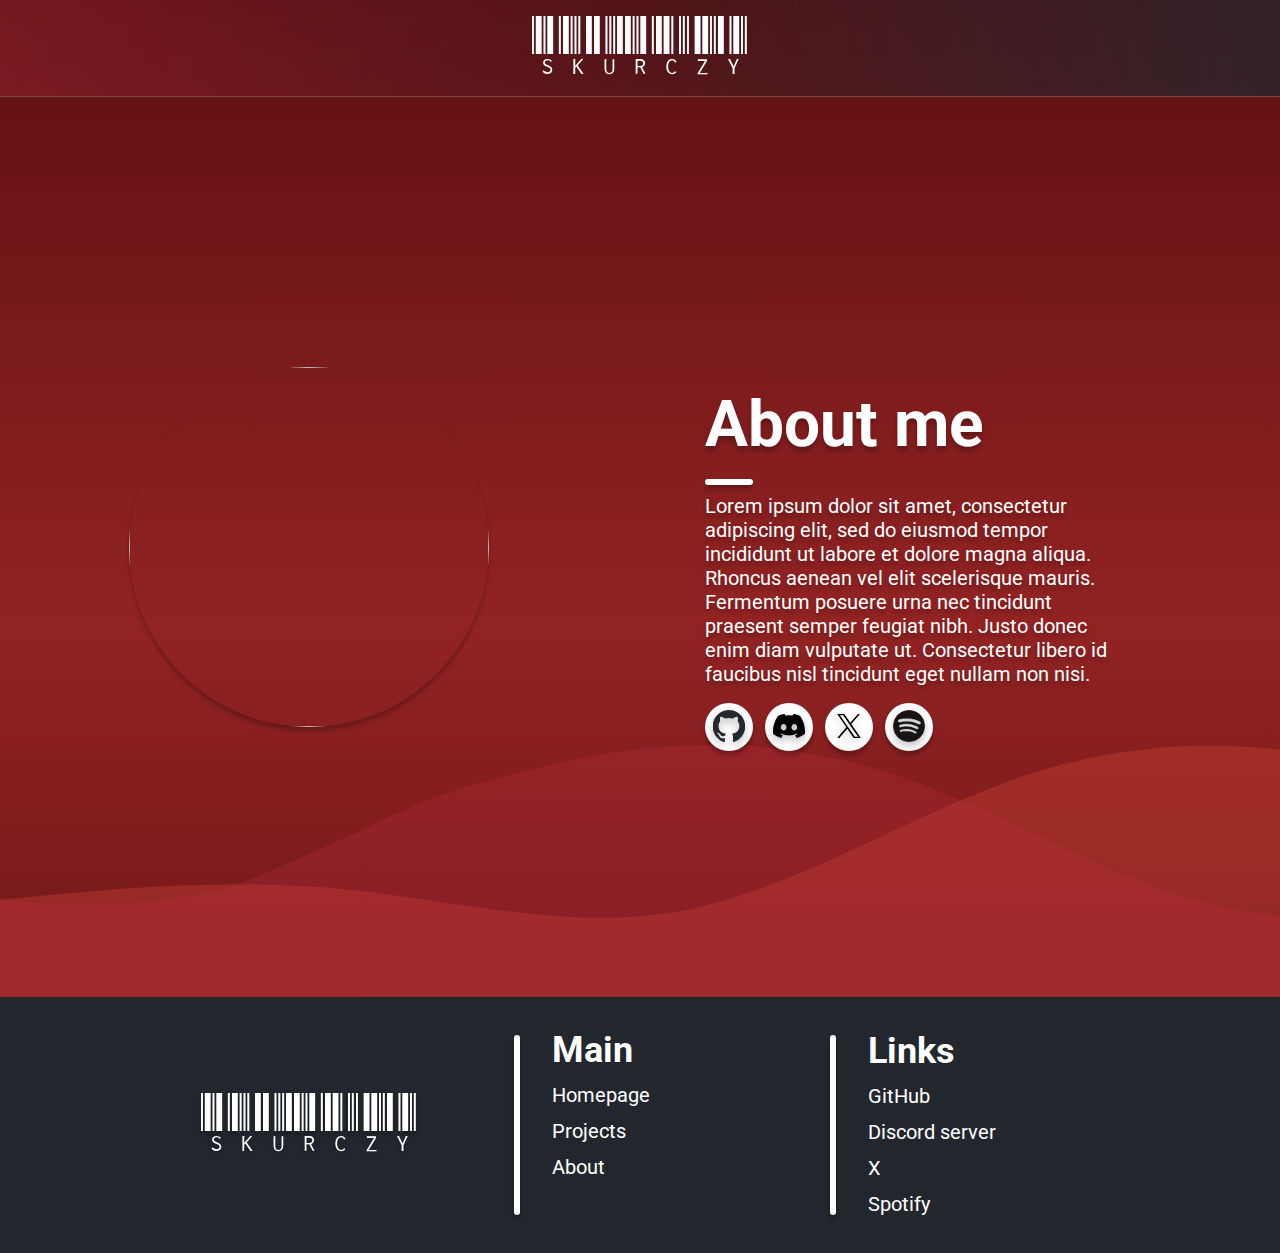
==== about.html @ f1fecc2f "Page files" ====
<!DOCTYPE html>
<html lang = 'en'>
    <head>
        <meta name = 'Description' content = 'Skurczy'>
        <meta charset = 'utf-8'>
        <title>Skurczy - About</title>
        <link rel = 'stylesheet' href = 'style.css'>
    </head>
    <body>
        <navbar class = 'navbar'>
            <div class = 'navbar-container'>
                <div id = 'navbar-logo'>
                    <p class = 'logo'>SKURCZY</p>
                </div>
            </div>
            <div class = 'section-border'></div>
        </navbar>

        <section class = 'about'>
            <img src = 'https://avatars.githubusercontent.com/u/84977958?v=4'/>
            <div class = 'about-content'>
                <div class = 'about-title'>
                    <p>About me</p>
                </div>
                <div class = 'underline'></div>
                <div class = 'about-text'>
                    <p>Lorem ipsum dolor sit amet, consectetur adipiscing elit, sed do eiusmod tempor incididunt ut labore et dolore magna aliqua. Rhoncus aenean vel elit scelerisque mauris. Fermentum posuere urna nec tincidunt praesent semper feugiat nibh. Justo donec enim diam vulputate ut. Consectetur libero id faucibus nisl tincidunt eget nullam non nisi.</p>
                </div>
                <div class = 'social-media-pins'>
                    <button id = 'github-pin'><span class = 'pin-icon'></span></button>
                    <button id = 'discord-pin'><span class = 'pin-icon'></span></button>
                    <button id = 'x-pin'><span class = 'pin-icon'></span></button>
                    <button id = 'spotify-pin'><span class = 'pin-icon'></span></button>
                </div>
            </div>
            <span class = 'first-wave'></span>
            <span class = 'second-wave'></span>
        </section>

        <footer class = 'alternative-footer'>
            <div id = 'footer-logo'>
                <p>SKURCZY</p>
            </div>
            <div class = 'pitch'></div>
            <div class = 'main'>
                <div class = 'footer-title'>
                    <p>Main</p>
                </div>
                <div class = 'footer-content'>
                    <div class = 'footer-content-link'>
                        <a href = 'index.html'>Homepage</a>
                    </div>
                    <div class = 'footer-content-link'>
                        <a href = 'projects.html'>Projects</a>
                    </div>
                    <div class = 'footer-content-link'>
                        <a href = 'about.html'>About</a>
                    </div>
                </div>
            </div>
            <div class = 'pitch'></div>
            <div class = 'links'>
                <div class = 'footer-title'>
                    <p>Links</p>
                </div>
                <div class = 'footer-content'>
                    <div class = 'footer-content-link'>
                        <a href = 'https://github.com/SkurczyByq1'>GitHub</a>
                    </div>
                    <div class = 'footer-content-link'>
                        <a href = ''>Discord server</a>
                    </div>
                    <div class = 'footer-content-link'>
                        <a href = 'https://twitter.com/SkurczyByq'>X</a>
                    </div>
                    <div class = 'footer-content-link'>
                        <a href = 'https://open.spotify.com/user/c3u1dr7k7irscm046lsdj4ooz?si=ad52d70758e344e5'>Spotify</a>
                    </div>
                </div>
            </div>
            <div class = 'waves'>
                <span class = 'first-wave'></span>
                <span class = 'second-wave'></span>
            </div>
        </footer>
        <script type = 'module' src = 'app/about.js'></script>
    </body>
</html>
---- style.css ----
@import url('https://fonts.googleapis.com/css2?family=Libre+Barcode+39+Extended+Text&family=Roboto:wght@400;700&display=swap');

body {
    background: linear-gradient(#5d0f12, #922323, #5d0f12);
    background-attachment: local;
    background-repeat: no-repeat;
    background-size: cover;
}

.project-page-body {
    background: linear-gradient(#22272E, #22272E, #5d0f12, #922323, #5d0f12);
    background-attachment: local;
    background-repeat: no-repeat;
    background-size: cover;
}

* {
    box-sizing: border-box;
    margin: 0;
    padding: 0;
    font-family: 'Roboto', sans-serif;
    /*transition: all 1s cubic-bezier(0, 0, 0.2, 1) 0s;*/
}

a {
    font-family: 'Roboto', sans-serif;
    font-size: 20px;
    color: #FFFFFF;
    text-decoration: none;
}

a:hover {
    text-decoration: underline;
}

.bold-text {
    font-weight: 700;
}

button {
    width: 200px;
    height: 64px;
    border-radius: 64px;
    justify-content: center;
    align-items: center;
    background-color: #FFFFFF;
    border-color: #BE3144;
    border-style: none;
    box-shadow: 0 4px 4px rgba(0, 0 ,0, 0.25);
    transition: 0.3s;
}

button:hover .button-text {
    color: #FFFFFF;
    text-shadow: none;
    -webkit-animation: white-glow 1s ease-in-out infinite alternate;
    -moz-animation: white-glow 1s ease-in-out infinite alternate;
    animation: white-glow 1s ease-in-out infinite alternate;
}


button:hover {
    cursor: pointer;
    background-color: #F05941;
    border-color: #BE3144;
    border-style: solid;
    box-shadow: 0 0 60px #FF0000;
}


.button-text {
    font-family: 'Roboto', sans-serif;
    font-size: 24px;
    font-weight: 700;
    color: #000000;
    margin: 0 8px 0;
    text-shadow: 0 4px 4px rgba(0, 0 ,0, 0.25);
}

.section-title p {
    font-family: 'Roboto', sans-serif;
    font-size: 64px;
    color: #FFFFFF;
    font-weight: 700;
    text-shadow: 0 4px 4px rgba(0, 0 ,0, 0.25);
    -webkit-animation: white-glow 2s ease-in-out infinite alternate;
    -moz-animation: white-glow 2s ease-in-out infinite alternate;
    animation: white-glow 2s ease-in-out infinite alternate;
}

.section-description {
    width: 420px;
}

.section-description p {
    font-family: 'Roboto', sans-serif;
    font-size: 20px;
    color: #FFFFFF;
    font-weight: 400;
    text-shadow: 0 4px 4px rgba(0, 0 ,0, 0.25);
}

.underline {
    height: 6px;
    width: 48px;
    background-color: #FFFFFF;
    border-radius: 64px;
    box-shadow: 0 4px 4px rgba(0, 0 ,0, 0.25);
}

.section-underline {
    height: 16px;
    width: 100%;
    background-color: #22272E;
}

.section-border {
    width: 100%;
    height: 1px;
    background: rgba(125, 125, 125, 0.5);
}

.first-wave {
    width: 100%;
    height: 324px;
    background: url(images/wave1.svg);
    animation: waves 120s linear infinite;
    z-index: -1;
    opacity: 1;
    position: absolute;
    bottom: 0px;
    left: 0;
}

.second-wave {
    width: 100%;
    height: 324px;
    background: url(images/wave2.svg);
    animation: waves 20s linear infinite;
    z-index: -1;
    opacity: 1;
    position: absolute;
    bottom: 0;
    left: 0;
}



/*navbar*/

.navbar {
    height: 96px;
    width: 100%;
    position: sticky;
    top: 0;
    z-index: 999;
    box-shadow: 0 4px 4px rgba(0, 0 ,0, 0.25);
}

.navbar-container {
    height: 96px;
    width: 100%;
    display: flex;
    justify-content: center;
    align-items: center;
    background: linear-gradient(to right, rgba(190, 49, 68, 0.25), rgba(34, 39, 46, 0.2), rgba(34, 39, 46, 0.75)) ;
    -webkit-backdrop-filter: blur(4px);
    backdrop-filter: blur(4px);
}

#navbar-logo {
    height: min-content;
    width: min-content;
}

#navbar-logo p {
    font-family: 'Libre Barcode 39 Extended Text', cursive;
    font-size: 64px;
    color: #FFFFFF;
    -webkit-text-stroke-color: #FF0000;
    -webkit-text-stroke-width: 0;
    transition: 0.3s;
}

#navbar-logo p:hover {
    cursor: pointer;
    -webkit-text-stroke-color: #FF0000;
    -webkit-text-stroke-width: 1px;
    text-shadow: 0 0 60px #FF0000;
}



/* projects */

.projects-section {
    width: 100%;
    height: 900px;
    display: flex;
    justify-content: center;
    align-items: center;
    position: relative;
}

.projects-content {
    width: 420px;
    height: 320px;
    margin: 0 121px 0;
}

.projects-section-icon {
    font-family: 'Roboto', sans-serif;
    font-size: 307px;
    font-weight: 700;
    color: #FFFFFF;
    text-shadow: 0 4px 4px rgba(0, 0 ,0, 0.25);
    margin: 0 95px 0
}

.projects-section-icon:hover {
    cursor: default;
}

.projects-section .section-description p {
    font-family: 'Roboto', sans-serif;
    font-size: 20px;
    color: #FFFFFF;
    font-weight: 400;
    text-shadow: 0 4px 4px rgba(0, 0 ,0, 0.25);
}

.projects-content .section-title {
    margin: 0 0 17px;
}

.projects-content .underline {
    margin: 17px 0 9px;
}

.projects-about-buttons {
    margin: 55px 0 0;
}

#projects-button {
    width: 150px;
    border-radius: 64px 0px 0px 64px;
    margin: 0 -4px 0;
}

#about-button {
    width: 150px;
    border-radius: 0 64px 64px 0;
    margin: 0 -4px 0;
}

/*.projects-button-icon {
    font-family: 'Roboto', sans-serif;
    font-size: 27px;
    font-weight: 700;
    text-shadow: 0 4px 4px rgba(0, 0 ,0, 0.25);
}*/

#projects-button:hover .projects-button-icon {
    color: #FFFFFF;
    -webkit-animation: white-glow 1s ease-in-out infinite alternate;
    -moz-animation: white-glow 1s ease-in-out infinite alternate;
    animation: white-glow 1s ease-in-out infinite alternate;
}



/* github */

.github-section {
    width: 100%;
    height: 640px;
    background: linear-gradient(to right, rgba(28, 33, 40, 0.9), rgba(28, 33, 40, 0.6), rgba(28, 33, 40, 0.9)), url(images/github-background.svg);
    display: flex;
    justify-content: center;
    align-items: center;
}

.github-section img {
    width: 368px;
    height: 360px;
    filter: drop-shadow(0 4px 4px rgba(0, 0, 0,  0.25));
    margin: 0 121px 0;
}

.github-content {
    width: 420px;
    height: 320px;
    margin: 0 121px 0;
}

.github-content .section-title {
    margin: 0 0 17px;
}

.github-content .underline {
    margin: 17px 0 9px;
}

#github-button {
    margin: 55px 0 0;
}

.github-button-icon {
    width: 32px;
    height: 32px;
    margin: 0 8px -6px;
    background-image: url(images/github-mark.svg);
    filter: drop-shadow(0 4px 4px rgba(0, 0, 0, 0.25));
    background-size: cover;
    background-position: center;
    display: inline-block;
}

#github-button:hover .github-button-icon {
    background-image: url(images/github-mark-white.svg);
    filter: drop-shadow(none);
    -webkit-animation: white-glow-svg 1s ease-in-out infinite alternate;
    -moz-animation: white-glow-svg 1s ease-in-out infinite alternate;
    animation: white-glow-svg 1s ease-in-out infinite alternate;
}



/* discord */

.discord-section {
    width: 100%;
    height: 640px;
    background: linear-gradient(to left, rgba(28, 33, 40, 0.9), rgba(28, 33, 40, 0.6), rgba(28, 33, 40, 0.9)), url(images/discord-background.png);
    display: flex;
    justify-content: center;
    align-items: center;
}

.discord-section img {
    width: 475px;
    height: 360px;
    filter: drop-shadow(0 4px 4px rgba(0, 0, 0,  0.25));
    margin: 0 95px 0;
}

.discord-content {
    width: 420px;
    height: 320px;
    margin: 0px 95px 0px;
}


.discord-content .section-title {
    margin: 0px 0px 17px;
}

.discord-content .underline {
    margin: 17px 0px 9px;
}

#discord-button {
    margin: 55px 0px 0px;
}

.discord-button-icon {
    width: 42px;
    height: 32px;
    margin: 0 8px -6px;
    background-image: url(images/discord-mark-black.svg);
    filter: drop-shadow(0 4px 4px rgba(0, 0, 0, 0.25));
    background-size: cover;
    background-position: center;
    display: inline-block;
}

#discord-button:hover .discord-button-icon {
    background-image: url(images/discord-mark-white.svg);
    filter: drop-shadow(none);
    -webkit-animation: white-glow-svg 1s ease-in-out infinite alternate;
    -moz-animation: white-glow-svg 1s ease-in-out infinite alternate;
    animation: white-glow-svg 1s ease-in-out infinite alternate;
}



/*footer*/

footer {
    width: 100%;
    height: 256px;
    display: flex;
    justify-content: center;
    align-items: center;
    background: none;
    position: relative;
}

#footer-logo p {
    font-family: 'Libre Barcode 39 Extended Text', cursive;
    font-size: 64px;
    color: #FFFFFF;
    text-shadow: 0 4px 4px rgba(0, 0 ,0, 0.25);
    margin: 0 96px 0;
    transition: 0.3s;
    -webkit-text-stroke-color: #FF0000;
    -webkit-text-stroke-width: 0;
}

#footer-logo p:hover {
    cursor: pointer;
    -webkit-text-stroke-width: 1px;
    text-shadow: 0 0 60px #FF0000;
}

.pitch {
    width: 6px;
    height: 180px;
    background-color: #FFFFFF;
    border-radius: 64px;
    box-shadow: 0 4px 4px rgba(0, 0 ,0, 0.25);
}

.main {
    width: fit-content;
    height: fit-content;
    margin: 0 180px 42px 32px;
}

.links {
    width: fit-content;
    height: fit-content;
    margin: 0 180px 4px 32px;
}

.footer-title p {
    font-family: 'Roboto', sans-serif;
    font-size: 36px;
    font-weight: 700;
    color: #FFFFFF;
}

.footer-content-link {
    margin: 12px 0 0 0;
}

.alternative-footer {
    width: 100%;
    height: 256px;
    display: flex;
    justify-content: center;
    align-items: center;
    background: #22272E;
}

footer .first-wave{
    height: 256px;
}

footer .second-wave{
    height: 256px;
}


/* projects page */

.projects {
    width: 100%;
    height: 900px;
    display: flex;
    justify-content: center;
    align-items: center;
    position: relative;
}



/* cards */

.card {
    width: 360px;
    height: 480px;
    background-color: #22272E;
    border-color: rgba(125, 125, 125, 0.5);
    border-width: 1px;
    border-style: solid;
    border-radius: 32px;
    padding: 36px 88px 36px 24px;
    margin: 0 64px 0;
    transition: 0.5s;
    box-shadow: 0 4px 4px rgba(0, 0 ,0, 0.25);
    position: relative;
}

.card:hover {
    transform: translateY(-20px);
    -webkit-animation: red-glow 1s ease-in-out infinite alternate;
    -moz-animation: red-glow 1s ease-in-out infinite alternate;
    animation: red-glow 1s ease-in-out infinite alternate;
}

.card-content h1 {
    font-family: 'Roboto', sans-serif;
    color: #FFFFFF;
    font-size: 36px;
    font-weight: 700;
}

.card-underline {
    height: 6px;
    width: 42px;
    background-color: #FFFFFF;
    border-radius: 64px;
    box-shadow: 0 4px 4px rgba(0, 0 ,0, 0.25);
    margin: 9px 0 9px;
}

.card-description {
    width: 248px;
    height: fit-content;
}

.card-description p {
    font-family: 'Roboto', sans-serif;
    color: #FFFFFF;
    font-size: 20px;
    font-weight: 400;
    text-shadow: 0px 4px 4px rgba(0, 0, 0, 0.25);
}

.card-content button {
    width: 128px;
    height: 42px;
    border-radius: 64px;
    background-color: #FFFFFF;
    border-color: #BE3144;
    border-style: none;
    box-shadow: 0 4px 4px rgba(0, 0 ,0, 0.25);
    transition: all 0.3s ease-in-out 0s;
    position: absolute;
    bottom: 42px;
    left: 24px;
}

.card-button-icon {
    font-family: 'Roboto', sans-serif;
    color: #000000;
    font-size: 20px;
    font-weight: 700;
    text-shadow: 0 4px 4px rgba(0, 0 ,0, 0.25);
    margin: 0 5px 0;
}

.card-button-text {
    font-family: 'Roboto', sans-serif;
    color: #000000;
    font-size: 20px;
    font-weight: 700;
    text-shadow: 0 4px 4px rgba(0, 0 ,0, 0.25);
    margin: 0 5px 0;
}

.card-content button:hover {
    cursor: pointer;
    background-color: #F05941;
    border-color: #BE3144;
    border-style: solid;
    box-shadow: 0 0 60px #FF0000;
}

.card-content button:hover .card-button-icon {
    color: #FFFFFF;
    text-shadow: none;
    -webkit-animation: white-glow 1s ease-in-out infinite alternate;
    -moz-animation: white-glow 1s ease-in-out infinite alternate;
    animation: white-glow 1s ease-in-out infinite alternate;
}

.card-content button:hover .card-button-text {
    color: #FFFFFF;
    text-shadow: none;
    -webkit-animation: white-glow 1s ease-in-out infinite alternate;
    -moz-animation: white-glow 1s ease-in-out infinite alternate;
    animation: white-glow 1s ease-in-out infinite alternate;
}

.hurricane-card {
    width: 360px;
    height: 480px;
    background-color: #22272E;
    border-color: rgba(125, 125, 125, 0.5);
    border-width: 1px;
    border-style: solid;
    border-radius: 32px;
    margin: 0 64px 0;
    transition: 0.5s;
    box-shadow: 0 4px 4px rgba(0, 0 ,0, 0.25);
    display: flex;
    justify-content: center;
    align-items: center;
}

.hurricane-card:hover {
    transform: translateY(-20px);
    -webkit-animation: red-glow 1s ease-in-out infinite alternate;
    -moz-animation: red-glow 1s ease-in-out infinite alternate;
    animation: red-glow 1s ease-in-out infinite alternate;
}

.hurricane-card .card-content h1 {
    font-family: 'Roboto', sans-serif;
    color: #FFFFFF;
    font-size: 320px;
    font-weight: 700;
}



/* about page */

.about {
    width: 100%;
    height: 900px;
    display: flex;
    justify-content: center;
    align-items: center;
    position: relative;
}

.about img {
    width: 360px;
    height: 360px;
    border-radius: 50%;
    box-shadow: 0 4px 4px rgba(0, 0 ,0, 0.25);
    animation: levitating 3s ease-in-out infinite alternate;
    margin: 0 95px 0
}

.about-content {
    width: 420px;
    height: 320px;
    margin: 0 121px 0;
}

.about-title p {
    font-family: 'Roboto', sans-serif;
    font-size: 64px;
    color: #FFFFFF;
    font-weight: 700;
    text-shadow: 0 4px 4px rgba(0, 0 ,0, 0.25);
    margin: 0 0 17px;
}

.about-content .underline {
    margin: 17px 0 9px;
}

.about-text p {
    font-family: 'Roboto', sans-serif;
    font-size: 20px;
    color: #FFFFFF;
    font-weight: 400;
    text-shadow: 0 4px 4px rgba(0, 0 ,0, 0.25);
    margin: 0 0 17px;
}

.about-contact p {
    font-family: 'Roboto', sans-serif;
    font-size: 20px;
    color: #FFFFFF;
    font-weight: 400;
    text-shadow: 0 4px 4px rgba(0, 0 ,0, 0.25);
    margin: 0 0 0;
}

.social-media-pins {
    width: 420px;
    height: 64px;
    display: flex;
}

.social-media-pins button {
    width: 48px;
    height: 48px;
    justify-content: center;
    align-items: center;
    background-color: #FFFFFF;
    border-style: none;
    box-shadow: 0 4px 4px rgba(0, 0 ,0, 0.25);
    transition: 0.3s;
    border-width: 1px;
    margin: 0 12px 0 0;
}

#github-pin {
    border-color: #352160;
}

#github-pin .pin-icon {
    width: 32px;
    height: 32px;
    background: url('images/github-mark.svg');
    filter: drop-shadow(0 4px 4px rgba(0, 0, 0, 0.25));
    background-size: cover;
    background-position: center;
    display: inline-block;
}

#github-pin:hover {
    cursor: pointer;
    background-color: #8256d0;
    border-style: solid;
    box-shadow: 0 0 60px #986ee2;
}

#github-pin:hover  .pin-icon{
    background: url('images/github-mark-white.svg');
    background-size: cover;
    background-position: center;
    display: inline-block;
    filter: drop-shadow(none);
    animation: white-glow-svg 2s ease-in-out infinite alternate;
}

#discord-pin {
    border-color: #2331B5;
}

#discord-pin .pin-icon {
    width: 32px;
    height: 24px;
    background: url('images/discord-mark-black.svg');
    filter: drop-shadow(0 4px 4px rgba(0, 0, 0, 0.25));
    background-size: cover;
    background-position: center;
    display: inline-block;
}

#discord-pin:hover {
    cursor: pointer;
    background-color: #5865F2;
    border-style: solid;
    box-shadow: 0 0 60px #5865F2;
}

#discord-pin:hover  .pin-icon{
    background: url('images/discord-mark-white.svg');
    background-size: cover;
    background-position: center;
    display: inline-block;
    filter: drop-shadow(none);
    animation: white-glow-svg 2s ease-in-out infinite alternate;
}

#x-pin {
    border-color: #000000;
}

#x-pin .pin-icon {
    width: 24px;
    height: 24px;
    background: url('images/x-logo-black.svg');
    filter: drop-shadow(0 4px 4px rgba(0, 0, 0, 0.25));
    background-size: cover;
    background-position: center;
    display: inline-block;
}

#x-pin:hover {
    cursor: pointer;
    background-color: #22272e;
    border-style: solid;
    box-shadow: 0 0 60px #000000;
}

#x-pin:hover  .pin-icon{
    background: url('images/x-logo-white.svg');
    background-size: cover;
    background-position: center;
    display: inline-block;
    filter: drop-shadow(none);
    animation: white-glow-svg 2s ease-in-out infinite alternate;
}

#spotify-pin {
    border-color: #00FF5A;
}

#spotify-pin .pin-icon {
    width: 32px;
    height: 32px;
    background: url('images/spotify-logo-black.png');
    filter: drop-shadow(0 4px 4px rgba(0, 0, 0, 0.25));
    background-size: cover;
    background-position: center;
    display: inline-block;
}

#spotify-pin:hover {
    cursor: pointer;
    background-color: #1db954;
    border-style: solid;
    box-shadow: 0 0 60px #1db954;
}

#spotify-pin:hover  .pin-icon{
    background: url('images/spotify-logo-white.png');
    background-size: cover;
    background-position: center;
    display: inline-block;
    filter: drop-shadow(none);
    animation: white-glow-svg 2s ease-in-out infinite alternate;
}





#back-to-previous {
    width:  fit-content;
    height: fit-content;
    position: absolute;
    margin: 96px 0 0 128px;
}


.arrow {
    font-family: 'Segoe UI Symbol', arial, sans-serif;
}

/* website project */

.website-project {
    height: 980px;
    width: 100%;
    background: #22272E;
}



.website-project .project-content {
    width: 100%;
    height: 100%;
    display: flex;
    align-items: center;
    justify-content: center;
}

.project-images {
    margin: 0 0 -90px;
}

.project-images img {
    width: 320px;
    height: 160px;
    display: grid;
    border-radius: 32px;
    margin: 0 120px 24px;
}

.project-text {
    width: 440px;
    height: 491px;
    margin: 0 120px 0;
}

.website-project h1 {
    font-family: 'Roboto', sans-serif;
    font-weight: 700;
    font-size: 64px;
    color: #FFFFFF;
    margin: 0 0 9px;
}

.project-content .underline {
    margin: 9px 0 9px;
}

.dev-time {
    margin: 9px 0 24px;
}

.website-project p {
    font-family: 'Roboto', sans-serif;
    font-weight: 400;
    font-size: 20px;
    color: #FFFFFF;
}



/* hurricane project*/

.hurricane-project {
    height: 980px;
    width: 100%;
    background: #22272E;
}

.hurricane-project h1 {
    font-family: 'Roboto', sans-serif;
    font-size: 256px;
    color: #FFFFFF;
}

.hurricane-project h2 {
    font-family: 'Roboto', sans-serif;
    font-size: 64px;
    color: #FFFFFF;
}

.hurricane-project .project-content {
    width: fit-content;
    height: fit-content;
    margin: 0 auto;
    animation: error-levitating 3s ease-in-out infinite alternate;
}

.hurricane-project .project-content:hover {
    cursor: default;
}

@-webkit-keyframes white-glow {
    from {
        text-shadow: 0;
    }
    to {
        text-shadow: 0 0 40px #FFFFFF;
    }
}

@-webkit-keyframes white-glow-svg {
    from {
        filter: drop-shadow(0);
    }
    to {
        filter: drop-shadow(0 0 20px #FFFFFF);
    }
}

@-webkit-keyframes red-glow {
    from {
        box-shadow: 0 0 60px #FF0000;
    }
    to {
        box-shadow: 0 0 20px #BE3144;
    }
}

@-webkit-keyframes levitating {
    from {
        transform: translateY(-20px);
    }
    to {
        transform: translateY(10px);
    }
}

@-webkit-keyframes error-levitating {
    from {
        transform: translateY(180px);
    }
    to {
        transform: translateY(210px);
    }
}

@-webkit-keyframes waves {
    from {
        background-position-x: 0;
    }
    to {
        background-position-x: 1920px;
    }
}

/* scrollbar */

::-webkit-scrollbar {
    width: 12px;
    background: #373e47;
}

::-webkit-scrollbar-thumb {
    background-color: #22272E;
    border-radius: 2px;
}

::-webkit-scrollbar-thumb:hover {
    background-color: #1c2128;
}
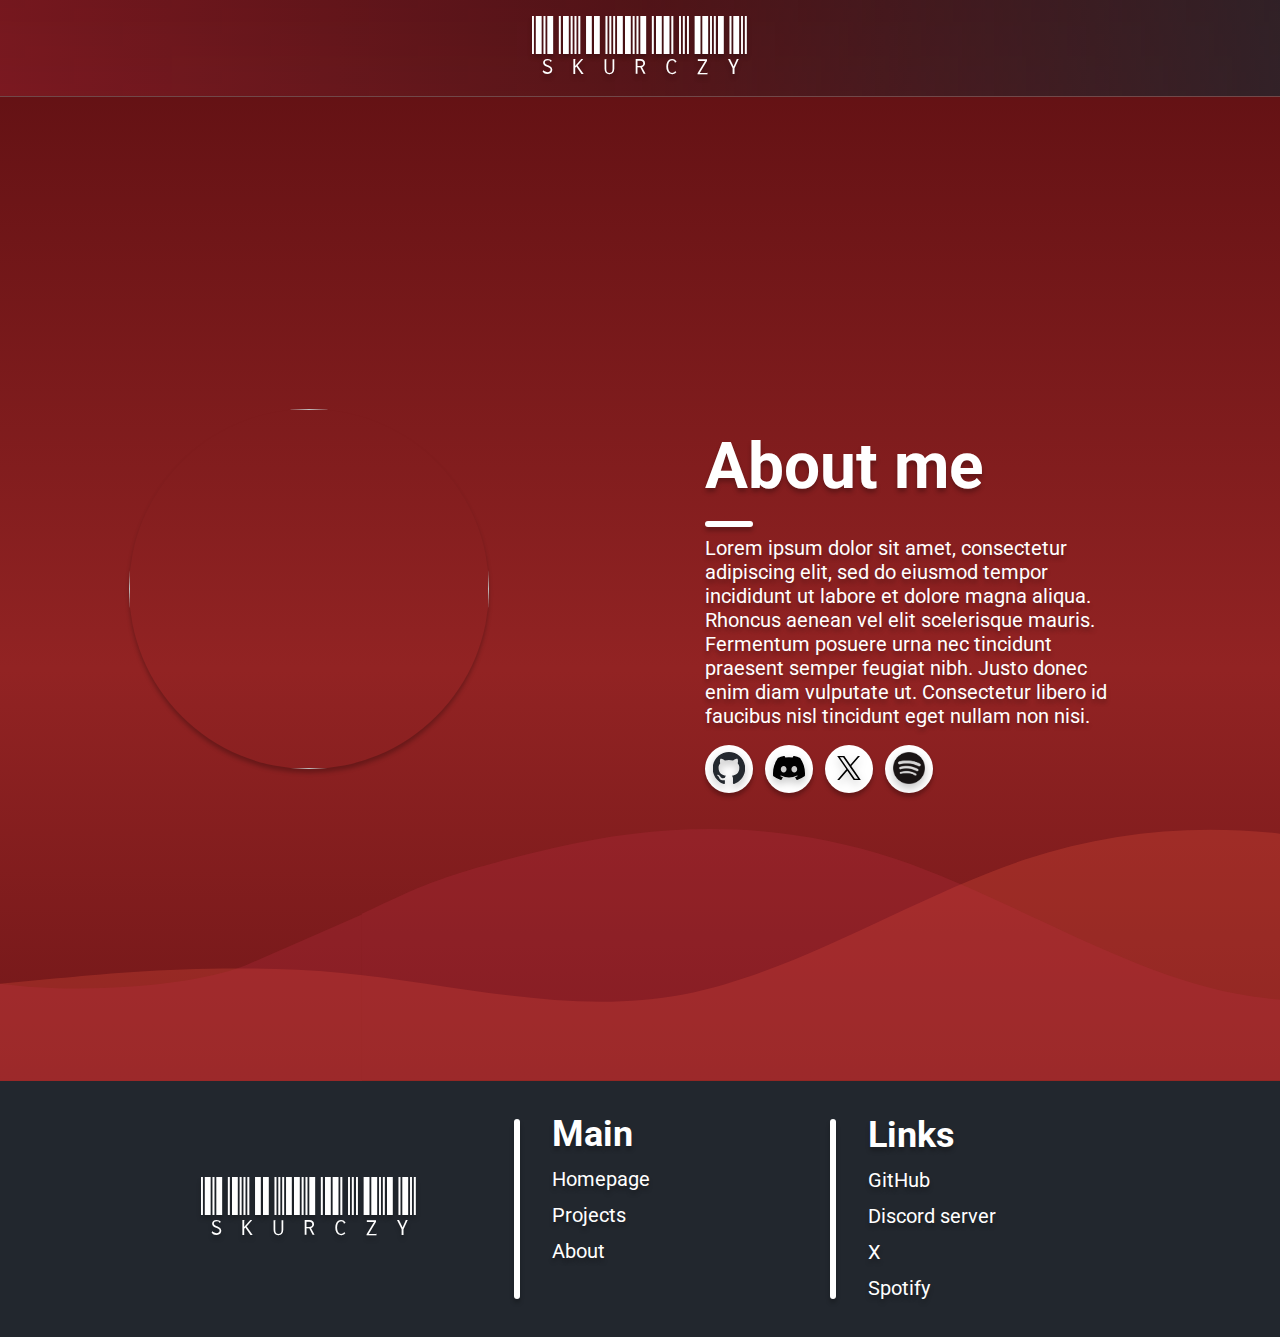
==== commit d47ecf14: "Page files" ====
--- a/about.html
+++ b/about.html
@@ -3,14 +3,14 @@
     <head>
         <meta name = 'Description' content = 'Skurczy'>
         <meta charset = 'utf-8'>
-        <title>Skurczy - About</title>
+        <title>SKURCZY</title>
         <link rel = 'stylesheet' href = 'style.css'>
     </head>
     <body>
         <navbar class = 'navbar'>
             <div class = 'navbar-container'>
                 <div id = 'navbar-logo'>
-                    <p class = 'logo'>SKURCZY</p>
+                    <h1>SKURCZY</h1>
                 </div>
             </div>
             <div class = 'section-border'></div>
@@ -19,11 +19,9 @@
         <section class = 'about'>
             <img src = 'https://avatars.githubusercontent.com/u/84977958?v=4'/>
             <div class = 'about-content'>
-                <div class = 'about-title'>
-                    <p>About me</p>
-                </div>
+                <h1 class = 'title'>About me</h1>
                 <div class = 'underline'></div>
-                <div class = 'about-text'>
+                <div class = 'section-text'>
                     <p>Lorem ipsum dolor sit amet, consectetur adipiscing elit, sed do eiusmod tempor incididunt ut labore et dolore magna aliqua. Rhoncus aenean vel elit scelerisque mauris. Fermentum posuere urna nec tincidunt praesent semper feugiat nibh. Justo donec enim diam vulputate ut. Consectetur libero id faucibus nisl tincidunt eget nullam non nisi.</p>
                 </div>
                 <div class = 'social-media-pins'>
@@ -39,13 +37,11 @@
 
         <footer class = 'alternative-footer'>
             <div id = 'footer-logo'>
-                <p>SKURCZY</p>
+                <h1>SKURCZY</h1>
             </div>
             <div class = 'pitch'></div>
             <div class = 'main'>
-                <div class = 'footer-title'>
-                    <p>Main</p>
-                </div>
+                <h3>Main</h3>
                 <div class = 'footer-content'>
                     <div class = 'footer-content-link'>
                         <a href = 'index.html'>Homepage</a>
@@ -60,9 +56,7 @@
             </div>
             <div class = 'pitch'></div>
             <div class = 'links'>
-                <div class = 'footer-title'>
-                    <p>Links</p>
-                </div>
+                <h3>Links</h3>
                 <div class = 'footer-content'>
                     <div class = 'footer-content-link'>
                         <a href = 'https://github.com/SkurczyByq1'>GitHub</a>
--- a/style.css
+++ b/style.css
@@ -1,4 +1,6 @@
 @import url('https://fonts.googleapis.com/css2?family=Libre+Barcode+39+Extended+Text&family=Roboto:wght@400;700&display=swap');
+
+/* bodies */
 
 body {
     background: linear-gradient(#5d0f12, #922323, #5d0f12);
@@ -19,11 +21,38 @@
     margin: 0;
     padding: 0;
     font-family: 'Roboto', sans-serif;
-    /*transition: all 1s cubic-bezier(0, 0, 0.2, 1) 0s;*/
+    text-shadow: 0 4px 4px rgba(0, 0 ,0, 0.25)
+}
+
+
+
+/* global elements */
+
+h1 {
+    font-size: 64px;
+    font-weight: 700;
+    color: #FFFFFF;
+}
+
+h2 {
+    font-size: 40px;
+    font-weight: 700;
+    color: #FFFFFF;
+}
+
+h3 {
+    font-size: 36px;
+    font-weight: 700;
+    color: #FFFFFF;
+}
+
+p {
+    font-size: 20px;
+    font-weight: 400;
+    color: #FFFFFF;
 }
 
 a {
-    font-family: 'Roboto', sans-serif;
     font-size: 20px;
     color: #FFFFFF;
     text-decoration: none;
@@ -49,15 +78,6 @@
     box-shadow: 0 4px 4px rgba(0, 0 ,0, 0.25);
     transition: 0.3s;
 }
-
-button:hover .button-text {
-    color: #FFFFFF;
-    text-shadow: none;
-    -webkit-animation: white-glow 1s ease-in-out infinite alternate;
-    -moz-animation: white-glow 1s ease-in-out infinite alternate;
-    animation: white-glow 1s ease-in-out infinite alternate;
-}
-
 
 button:hover {
     cursor: pointer;
@@ -67,37 +87,42 @@
     box-shadow: 0 0 60px #FF0000;
 }
 
+button:hover .button-text {
+    color: #FFFFFF;
+    text-shadow: none;
+    -webkit-animation: white-glow 1s ease-in-out infinite alternate;
+    -moz-animation: white-glow 1s ease-in-out infinite alternate;
+    animation: white-glow 1s ease-in-out infinite alternate;
+}
+
+button:hover p {
+    color: #FFFFFF;
+    text-shadow: none;
+    -webkit-animation: white-glow 1s ease-in-out infinite alternate;
+    -moz-animation: white-glow 1s ease-in-out infinite alternate;
+    animation: white-glow 1s ease-in-out infinite alternate;
+}
 
 .button-text {
-    font-family: 'Roboto', sans-serif;
     font-size: 24px;
     font-weight: 700;
     color: #000000;
     margin: 0 8px 0;
-    text-shadow: 0 4px 4px rgba(0, 0 ,0, 0.25);
-}
-
-.section-title p {
-    font-family: 'Roboto', sans-serif;
-    font-size: 64px;
-    color: #FFFFFF;
-    font-weight: 700;
-    text-shadow: 0 4px 4px rgba(0, 0 ,0, 0.25);
+}
+
+.section-description {
+    width: 420px;
+}
+
+.title {
+    margin: 0 0 17px;
+}
+
+.glowing-title {
+    margin: 0 0 17px;
     -webkit-animation: white-glow 2s ease-in-out infinite alternate;
     -moz-animation: white-glow 2s ease-in-out infinite alternate;
     animation: white-glow 2s ease-in-out infinite alternate;
-}
-
-.section-description {
-    width: 420px;
-}
-
-.section-description p {
-    font-family: 'Roboto', sans-serif;
-    font-size: 20px;
-    color: #FFFFFF;
-    font-weight: 400;
-    text-shadow: 0 4px 4px rgba(0, 0 ,0, 0.25);
 }
 
 .underline {
@@ -168,21 +193,16 @@
     backdrop-filter: blur(4px);
 }
 
-#navbar-logo {
-    height: min-content;
-    width: min-content;
-}
-
-#navbar-logo p {
+#navbar-logo h1 {
     font-family: 'Libre Barcode 39 Extended Text', cursive;
-    font-size: 64px;
+    font-weight: 400;
     color: #FFFFFF;
     -webkit-text-stroke-color: #FF0000;
     -webkit-text-stroke-width: 0;
     transition: 0.3s;
 }
 
-#navbar-logo p:hover {
+#navbar-logo h1:hover {
     cursor: pointer;
     -webkit-text-stroke-color: #FF0000;
     -webkit-text-stroke-width: 1px;
@@ -195,7 +215,7 @@
 
 .projects-section {
     width: 100%;
-    height: 900px;
+    height: 984px;
     display: flex;
     justify-content: center;
     align-items: center;
@@ -209,28 +229,14 @@
 }
 
 .projects-section-icon {
-    font-family: 'Roboto', sans-serif;
     font-size: 307px;
     font-weight: 700;
     color: #FFFFFF;
-    text-shadow: 0 4px 4px rgba(0, 0 ,0, 0.25);
     margin: 0 95px 0
 }
 
 .projects-section-icon:hover {
     cursor: default;
-}
-
-.projects-section .section-description p {
-    font-family: 'Roboto', sans-serif;
-    font-size: 20px;
-    color: #FFFFFF;
-    font-weight: 400;
-    text-shadow: 0 4px 4px rgba(0, 0 ,0, 0.25);
-}
-
-.projects-content .section-title {
-    margin: 0 0 17px;
 }
 
 .projects-content .underline {
@@ -252,13 +258,6 @@
     border-radius: 0 64px 64px 0;
     margin: 0 -4px 0;
 }
-
-/*.projects-button-icon {
-    font-family: 'Roboto', sans-serif;
-    font-size: 27px;
-    font-weight: 700;
-    text-shadow: 0 4px 4px rgba(0, 0 ,0, 0.25);
-}*/
 
 #projects-button:hover .projects-button-icon {
     color: #FFFFFF;
@@ -291,10 +290,6 @@
     width: 420px;
     height: 320px;
     margin: 0 121px 0;
-}
-
-.github-content .section-title {
-    margin: 0 0 17px;
 }
 
 .github-content .underline {
@@ -347,20 +342,15 @@
 .discord-content {
     width: 420px;
     height: 320px;
-    margin: 0px 95px 0px;
-}
-
-
-.discord-content .section-title {
-    margin: 0px 0px 17px;
+    margin: 0 95px 0;
 }
 
 .discord-content .underline {
-    margin: 17px 0px 9px;
+    margin: 17px 0 9px;
 }
 
 #discord-button {
-    margin: 55px 0px 0px;
+    margin: 55px 0 0;
 }
 
 .discord-button-icon {
@@ -384,7 +374,7 @@
 
 
 
-/*footer*/
+/* footer */
 
 footer {
     width: 100%;
@@ -396,18 +386,16 @@
     position: relative;
 }
 
-#footer-logo p {
+#footer-logo h1 {
     font-family: 'Libre Barcode 39 Extended Text', cursive;
-    font-size: 64px;
-    color: #FFFFFF;
-    text-shadow: 0 4px 4px rgba(0, 0 ,0, 0.25);
+    font-weight: 400;
     margin: 0 96px 0;
     transition: 0.3s;
     -webkit-text-stroke-color: #FF0000;
     -webkit-text-stroke-width: 0;
 }
 
-#footer-logo p:hover {
+#footer-logo h1:hover {
     cursor: pointer;
     -webkit-text-stroke-width: 1px;
     text-shadow: 0 0 60px #FF0000;
@@ -433,13 +421,6 @@
     margin: 0 180px 4px 32px;
 }
 
-.footer-title p {
-    font-family: 'Roboto', sans-serif;
-    font-size: 36px;
-    font-weight: 700;
-    color: #FFFFFF;
-}
-
 .footer-content-link {
     margin: 12px 0 0 0;
 }
@@ -462,165 +443,80 @@
 }
 
 
+
 /* projects page */
 
 .projects {
     width: 100%;
-    height: 900px;
-    display: flex;
-    justify-content: center;
-    align-items: center;
+    height: 984px;
     position: relative;
-}
-
-
-
-/* cards */
+    display: flex;
+    flex-direction: column;
+}
+
+.projects-title {
+    display: flex;
+    flex-direction: column;
+    align-items: center;
+}
+
+.projects-title h1 {
+    margin: 64px 0 16px;
+}
+
+.websites-cards {
+    display: flex;
+}
 
 .card {
-    width: 360px;
-    height: 480px;
-    background-color: #22272E;
+    height: 400px;
+    width: 270px;
+    background: #22272E;
+    border-radius: 32px;
+    border-style: solid;
     border-color: rgba(125, 125, 125, 0.5);
     border-width: 1px;
-    border-style: solid;
-    border-radius: 32px;
-    padding: 36px 88px 36px 24px;
-    margin: 0 64px 0;
+    display: flex;
+    flex-direction: column;
+    align-items: center;
+    margin: 64px 0 64px 64px;
     transition: 0.5s;
-    box-shadow: 0 4px 4px rgba(0, 0 ,0, 0.25);
-    position: relative;
+}
+
+.card img {
+    height: 250px;
+    width: 250px;
+    border-radius: 24px;
+    margin: 10px 0 0;
+    box-shadow: 0 4px 4px rgba(0, 0, 0, 0.25);
+}
+
+.card .underline {
+    margin: 14px 0 0;
+}
+
+.card h2 {
+    margin: 14px 0 0;
+}
+
+.card p {
+    margin: 14px 0 0;
 }
 
 .card:hover {
+    animation: red-glow 1s ease-in-out infinite alternate;
+    -moz-animation: red-glow 1s ease-in-out infinite alternate;
+    -webkit-animation: red-glow 1s ease-in-out infinite alternate;
     transform: translateY(-20px);
-    -webkit-animation: red-glow 1s ease-in-out infinite alternate;
-    -moz-animation: red-glow 1s ease-in-out infinite alternate;
-    animation: red-glow 1s ease-in-out infinite alternate;
-}
-
-.card-content h1 {
-    font-family: 'Roboto', sans-serif;
-    color: #FFFFFF;
-    font-size: 36px;
-    font-weight: 700;
-}
-
-.card-underline {
-    height: 6px;
-    width: 42px;
-    background-color: #FFFFFF;
-    border-radius: 64px;
-    box-shadow: 0 4px 4px rgba(0, 0 ,0, 0.25);
-    margin: 9px 0 9px;
-}
-
-.card-description {
-    width: 248px;
-    height: fit-content;
-}
-
-.card-description p {
-    font-family: 'Roboto', sans-serif;
-    color: #FFFFFF;
-    font-size: 20px;
-    font-weight: 400;
-    text-shadow: 0px 4px 4px rgba(0, 0, 0, 0.25);
-}
-
-.card-content button {
-    width: 128px;
-    height: 42px;
-    border-radius: 64px;
-    background-color: #FFFFFF;
-    border-color: #BE3144;
-    border-style: none;
-    box-shadow: 0 4px 4px rgba(0, 0 ,0, 0.25);
-    transition: all 0.3s ease-in-out 0s;
-    position: absolute;
-    bottom: 42px;
-    left: 24px;
-}
-
-.card-button-icon {
-    font-family: 'Roboto', sans-serif;
-    color: #000000;
-    font-size: 20px;
-    font-weight: 700;
-    text-shadow: 0 4px 4px rgba(0, 0 ,0, 0.25);
-    margin: 0 5px 0;
-}
-
-.card-button-text {
-    font-family: 'Roboto', sans-serif;
-    color: #000000;
-    font-size: 20px;
-    font-weight: 700;
-    text-shadow: 0 4px 4px rgba(0, 0 ,0, 0.25);
-    margin: 0 5px 0;
-}
-
-.card-content button:hover {
     cursor: pointer;
-    background-color: #F05941;
-    border-color: #BE3144;
-    border-style: solid;
-    box-shadow: 0 0 60px #FF0000;
-}
-
-.card-content button:hover .card-button-icon {
-    color: #FFFFFF;
-    text-shadow: none;
-    -webkit-animation: white-glow 1s ease-in-out infinite alternate;
-    -moz-animation: white-glow 1s ease-in-out infinite alternate;
-    animation: white-glow 1s ease-in-out infinite alternate;
-}
-
-.card-content button:hover .card-button-text {
-    color: #FFFFFF;
-    text-shadow: none;
-    -webkit-animation: white-glow 1s ease-in-out infinite alternate;
-    -moz-animation: white-glow 1s ease-in-out infinite alternate;
-    animation: white-glow 1s ease-in-out infinite alternate;
-}
-
-.hurricane-card {
-    width: 360px;
-    height: 480px;
-    background-color: #22272E;
-    border-color: rgba(125, 125, 125, 0.5);
-    border-width: 1px;
-    border-style: solid;
-    border-radius: 32px;
-    margin: 0 64px 0;
-    transition: 0.5s;
-    box-shadow: 0 4px 4px rgba(0, 0 ,0, 0.25);
-    display: flex;
-    justify-content: center;
-    align-items: center;
-}
-
-.hurricane-card:hover {
-    transform: translateY(-20px);
-    -webkit-animation: red-glow 1s ease-in-out infinite alternate;
-    -moz-animation: red-glow 1s ease-in-out infinite alternate;
-    animation: red-glow 1s ease-in-out infinite alternate;
-}
-
-.hurricane-card .card-content h1 {
-    font-family: 'Roboto', sans-serif;
-    color: #FFFFFF;
-    font-size: 320px;
-    font-weight: 700;
-}
-
+}
 
 
 /* about page */
 
 .about {
     width: 100%;
-    height: 900px;
+    height: 984px;
     display: flex;
     justify-content: center;
     align-items: center;
@@ -633,6 +529,7 @@
     border-radius: 50%;
     box-shadow: 0 4px 4px rgba(0, 0 ,0, 0.25);
     animation: levitating 3s ease-in-out infinite alternate;
+    -webkit-animation: levitating 3s ease-in-out infinite alternate;
     margin: 0 95px 0
 }
 
@@ -642,41 +539,15 @@
     margin: 0 121px 0;
 }
 
-.about-title p {
-    font-family: 'Roboto', sans-serif;
-    font-size: 64px;
-    color: #FFFFFF;
-    font-weight: 700;
-    text-shadow: 0 4px 4px rgba(0, 0 ,0, 0.25);
-    margin: 0 0 17px;
-}
-
 .about-content .underline {
     margin: 17px 0 9px;
-}
-
-.about-text p {
-    font-family: 'Roboto', sans-serif;
-    font-size: 20px;
-    color: #FFFFFF;
-    font-weight: 400;
-    text-shadow: 0 4px 4px rgba(0, 0 ,0, 0.25);
-    margin: 0 0 17px;
-}
-
-.about-contact p {
-    font-family: 'Roboto', sans-serif;
-    font-size: 20px;
-    color: #FFFFFF;
-    font-weight: 400;
-    text-shadow: 0 4px 4px rgba(0, 0 ,0, 0.25);
-    margin: 0 0 0;
 }
 
 .social-media-pins {
     width: 420px;
     height: 64px;
     display: flex;
+    margin: 17px 0 0;
 }
 
 .social-media-pins button {
@@ -814,111 +685,70 @@
 
 
 
-
-
-#back-to-previous {
-    width:  fit-content;
-    height: fit-content;
-    position: absolute;
-    margin: 96px 0 0 128px;
-}
-
-
-.arrow {
-    font-family: 'Segoe UI Symbol', arial, sans-serif;
-}
-
 /* website project */
 
-.website-project {
-    height: 980px;
-    width: 100%;
-    background: #22272E;
-}
-
-
-
-.website-project .project-content {
-    width: 100%;
-    height: 100%;
-    display: flex;
-    align-items: center;
-    justify-content: center;
-}
-
-.project-images {
-    margin: 0 0 -90px;
-}
-
-.project-images img {
-    width: 320px;
-    height: 160px;
-    display: grid;
+.project-info {
+    width: 100%;
+    height: 984px;
+    display: flex;
+    justify-content: center;
+    align-items: center;
+    position: relative;
+}
+
+.project-info img {
+    width: 520px;
+    height: 292.5px;
     border-radius: 32px;
-    margin: 0 120px 24px;
-}
-
-.project-text {
-    width: 440px;
-    height: 491px;
-    margin: 0 120px 0;
-}
-
-.website-project h1 {
-    font-family: 'Roboto', sans-serif;
+    box-shadow: 0 4px 4px rgba(0, 0 ,0, 0.25);
+    margin: 0 95px 0
+}
+
+.project-info-content {
+    width: 420px;
+    height: 320px;
+    margin: 0 121px 0;
+}
+
+.project-info-stats {
+    margin: 32px 0 36px;
+}
+
+.project-info-stats-dev-time {
+    width: 200px;
+    height: 64px;
+    border-radius: 64px 0 0 64px;
+    margin: 0 -4px 0;
+}
+
+.project-info-stats-dev-time:hover {
+    width: 200px;
+    height: 64px;
+    border-radius: 64px 0 0 64px;
+    margin: 0 -4px 0;
+}
+
+.project-info-stats-lines-of-codes {
+    width: 200px;
+    height: 64px;
+    border-radius: 0 64px 64px 0;
+    margin: 0 -4px 0;
+}
+
+.project-info-stats-small-text {
+    color: #000000;
     font-weight: 700;
-    font-size: 64px;
-    color: #FFFFFF;
-    margin: 0 0 9px;
-}
-
-.project-content .underline {
-    margin: 9px 0 9px;
-}
-
-.dev-time {
-    margin: 9px 0 24px;
-}
-
-.website-project p {
-    font-family: 'Roboto', sans-serif;
-    font-weight: 400;
-    font-size: 20px;
-    color: #FFFFFF;
-}
-
-
-
-/* hurricane project*/
-
-.hurricane-project {
-    height: 980px;
-    width: 100%;
-    background: #22272E;
-}
-
-.hurricane-project h1 {
-    font-family: 'Roboto', sans-serif;
-    font-size: 256px;
-    color: #FFFFFF;
-}
-
-.hurricane-project h2 {
-    font-family: 'Roboto', sans-serif;
-    font-size: 64px;
-    color: #FFFFFF;
-}
-
-.hurricane-project .project-content {
-    width: fit-content;
-    height: fit-content;
-    margin: 0 auto;
-    animation: error-levitating 3s ease-in-out infinite alternate;
-}
-
-.hurricane-project .project-content:hover {
-    cursor: default;
-}
+}
+
+.project-info-stats-big-text {
+    font-size: 28px;
+    color: #000000;
+    font-weight: 700;
+}
+
+
+
+/* animations */
 
 @-webkit-keyframes white-glow {
     from {
@@ -974,6 +804,8 @@
     }
 }
 
+
+
 /* scrollbar */
 
 ::-webkit-scrollbar {
@@ -988,4 +820,5 @@
 
 ::-webkit-scrollbar-thumb:hover {
     background-color: #1c2128;
-}+}
+
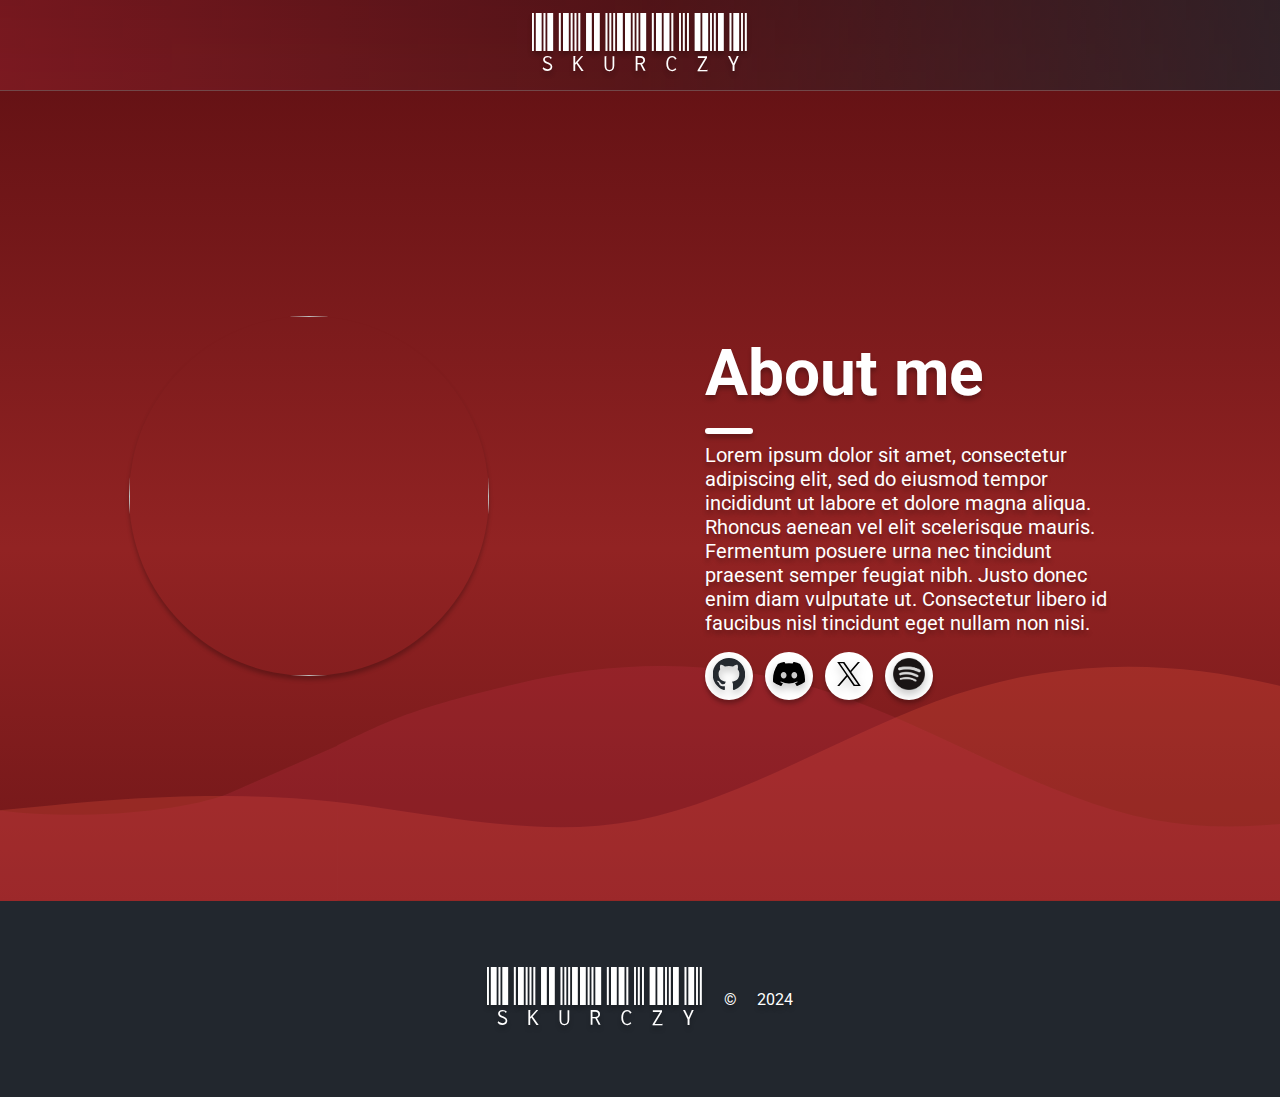
==== commit 550a0484: "Page files" ====
--- a/about.html
+++ b/about.html
@@ -35,47 +35,8 @@
             <span class = 'second-wave'></span>
         </section>
 
-        <footer class = 'alternative-footer'>
-            <div id = 'footer-logo'>
-                <h1>SKURCZY</h1>
-            </div>
-            <div class = 'pitch'></div>
-            <div class = 'main'>
-                <h3>Main</h3>
-                <div class = 'footer-content'>
-                    <div class = 'footer-content-link'>
-                        <a href = 'index.html'>Homepage</a>
-                    </div>
-                    <div class = 'footer-content-link'>
-                        <a href = 'projects.html'>Projects</a>
-                    </div>
-                    <div class = 'footer-content-link'>
-                        <a href = 'about.html'>About</a>
-                    </div>
-                </div>
-            </div>
-            <div class = 'pitch'></div>
-            <div class = 'links'>
-                <h3>Links</h3>
-                <div class = 'footer-content'>
-                    <div class = 'footer-content-link'>
-                        <a href = 'https://github.com/SkurczyByq1'>GitHub</a>
-                    </div>
-                    <div class = 'footer-content-link'>
-                        <a href = ''>Discord server</a>
-                    </div>
-                    <div class = 'footer-content-link'>
-                        <a href = 'https://twitter.com/SkurczyByq'>X</a>
-                    </div>
-                    <div class = 'footer-content-link'>
-                        <a href = 'https://open.spotify.com/user/c3u1dr7k7irscm046lsdj4ooz?si=ad52d70758e344e5'>Spotify</a>
-                    </div>
-                </div>
-            </div>
-            <div class = 'waves'>
-                <span class = 'first-wave'></span>
-                <span class = 'second-wave'></span>
-            </div>
+        <footer>
+            <h1>SKURCZY<span> © 2024</span></h1>
         </footer>
         <script type = 'module' src = 'app/about.js'></script>
     </body>
--- a/style.css
+++ b/style.css
@@ -147,20 +147,22 @@
 
 .first-wave {
     width: 100%;
-    height: 324px;
+    height: 33.575vh;
     background: url(images/wave1.svg);
+    background-size: cover;
     animation: waves 120s linear infinite;
     z-index: -1;
     opacity: 1;
     position: absolute;
-    bottom: 0px;
+    bottom: 0;
     left: 0;
 }
 
 .second-wave {
     width: 100%;
-    height: 324px;
+    height: 33.575vh;
     background: url(images/wave2.svg);
+    background-size: cover;
     animation: waves 20s linear infinite;
     z-index: -1;
     opacity: 1;
@@ -174,7 +176,7 @@
 /*navbar*/
 
 .navbar {
-    height: 96px;
+    height: 9.948vh;
     width: 100%;
     position: sticky;
     top: 0;
@@ -183,7 +185,7 @@
 }
 
 .navbar-container {
-    height: 96px;
+    height: 9.948vh;
     width: 100%;
     display: flex;
     justify-content: center;
@@ -215,7 +217,7 @@
 
 .projects-section {
     width: 100%;
-    height: 984px;
+    height: 90.052vh;
     display: flex;
     justify-content: center;
     align-items: center;
@@ -272,8 +274,10 @@
 
 .github-section {
     width: 100%;
-    height: 640px;
+    height: 66.321vh;
     background: linear-gradient(to right, rgba(28, 33, 40, 0.9), rgba(28, 33, 40, 0.6), rgba(28, 33, 40, 0.9)), url(images/github-background.svg);
+    background-repeat: no-repeat;
+    background-size: cover;
     display: flex;
     justify-content: center;
     align-items: center;
@@ -325,8 +329,10 @@
 
 .discord-section {
     width: 100%;
-    height: 640px;
+    height: 66.321vh;
     background: linear-gradient(to left, rgba(28, 33, 40, 0.9), rgba(28, 33, 40, 0.6), rgba(28, 33, 40, 0.9)), url(images/discord-background.png);
+    background-repeat: no-repeat;
+    background-size: cover;
     display: flex;
     justify-content: center;
     align-items: center;
@@ -377,69 +383,41 @@
 /* footer */
 
 footer {
-    width: 100%;
-    height: 256px;
-    display: flex;
-    justify-content: center;
-    align-items: center;
-    background: none;
+    height: 196px;
+    width: 100%;
+    background: #22272E;
+    display: flex;
+    justify-content: center;
+    align-items: center;
     position: relative;
 }
 
-#footer-logo h1 {
+footer h1 {
     font-family: 'Libre Barcode 39 Extended Text', cursive;
     font-weight: 400;
-    margin: 0 96px 0;
-    transition: 0.3s;
-    -webkit-text-stroke-color: #FF0000;
-    -webkit-text-stroke-width: 0;
-}
-
-#footer-logo h1:hover {
-    cursor: pointer;
-    -webkit-text-stroke-width: 1px;
-    text-shadow: 0 0 60px #FF0000;
-}
-
-.pitch {
-    width: 6px;
-    height: 180px;
-    background-color: #FFFFFF;
-    border-radius: 64px;
-    box-shadow: 0 4px 4px rgba(0, 0 ,0, 0.25);
-}
-
-.main {
-    width: fit-content;
-    height: fit-content;
-    margin: 0 180px 42px 32px;
-}
-
-.links {
-    width: fit-content;
-    height: fit-content;
-    margin: 0 180px 4px 32px;
-}
-
-.footer-content-link {
-    margin: 12px 0 0 0;
-}
-
-.alternative-footer {
-    width: 100%;
-    height: 256px;
-    display: flex;
-    justify-content: center;
-    align-items: center;
-    background: #22272E;
+    font-size: 64px;
+    text-align: center;
+    word-spacing: 16px;
+}
+
+footer span {
+    font-family: 'Roboto', sans-serif;
+    font-size: 400;
+    font-size: 16px;
+}
+
+.homepage-footer {
+    background: none;
 }
 
 footer .first-wave{
-    height: 256px;
+    height: 230px;
+    background-size: auto;
 }
 
 footer .second-wave{
-    height: 256px;
+    height: 230px;
+    background-size: auto;
 }
 
 
@@ -448,7 +426,7 @@
 
 .projects {
     width: 100%;
-    height: 984px;
+    height: 90.052vh;
     position: relative;
     display: flex;
     flex-direction: column;
@@ -516,7 +494,7 @@
 
 .about {
     width: 100%;
-    height: 984px;
+    height: 90.052vh;
     display: flex;
     justify-content: center;
     align-items: center;
@@ -545,7 +523,7 @@
 
 .social-media-pins {
     width: 420px;
-    height: 64px;
+    height: 6.632vh;
     display: flex;
     margin: 17px 0 0;
 }
@@ -689,7 +667,7 @@
 
 .project-info {
     width: 100%;
-    height: 984px;
+    height: 90.052vh;
     display: flex;
     justify-content: center;
     align-items: center;
@@ -721,13 +699,6 @@
     margin: 0 -4px 0;
 }
 
-.project-info-stats-dev-time:hover {
-    width: 200px;
-    height: 64px;
-    border-radius: 64px 0 0 64px;
-    margin: 0 -4px 0;
-}
-
 .project-info-stats-lines-of-codes {
     width: 200px;
     height: 64px;
@@ -796,10 +767,13 @@
 }
 
 @-webkit-keyframes waves {
-    from {
+    0% {
         background-position-x: 0;
     }
-    to {
+    50% {
+        background-position-x: 720px;
+    }
+    100% {
         background-position-x: 1920px;
     }
 }
@@ -814,11 +788,10 @@
 }
 
 ::-webkit-scrollbar-thumb {
-    background-color: #22272E;
+    background-color: #000509;
     border-radius: 2px;
 }
 
 ::-webkit-scrollbar-thumb:hover {
     background-color: #1c2128;
-}
-
+}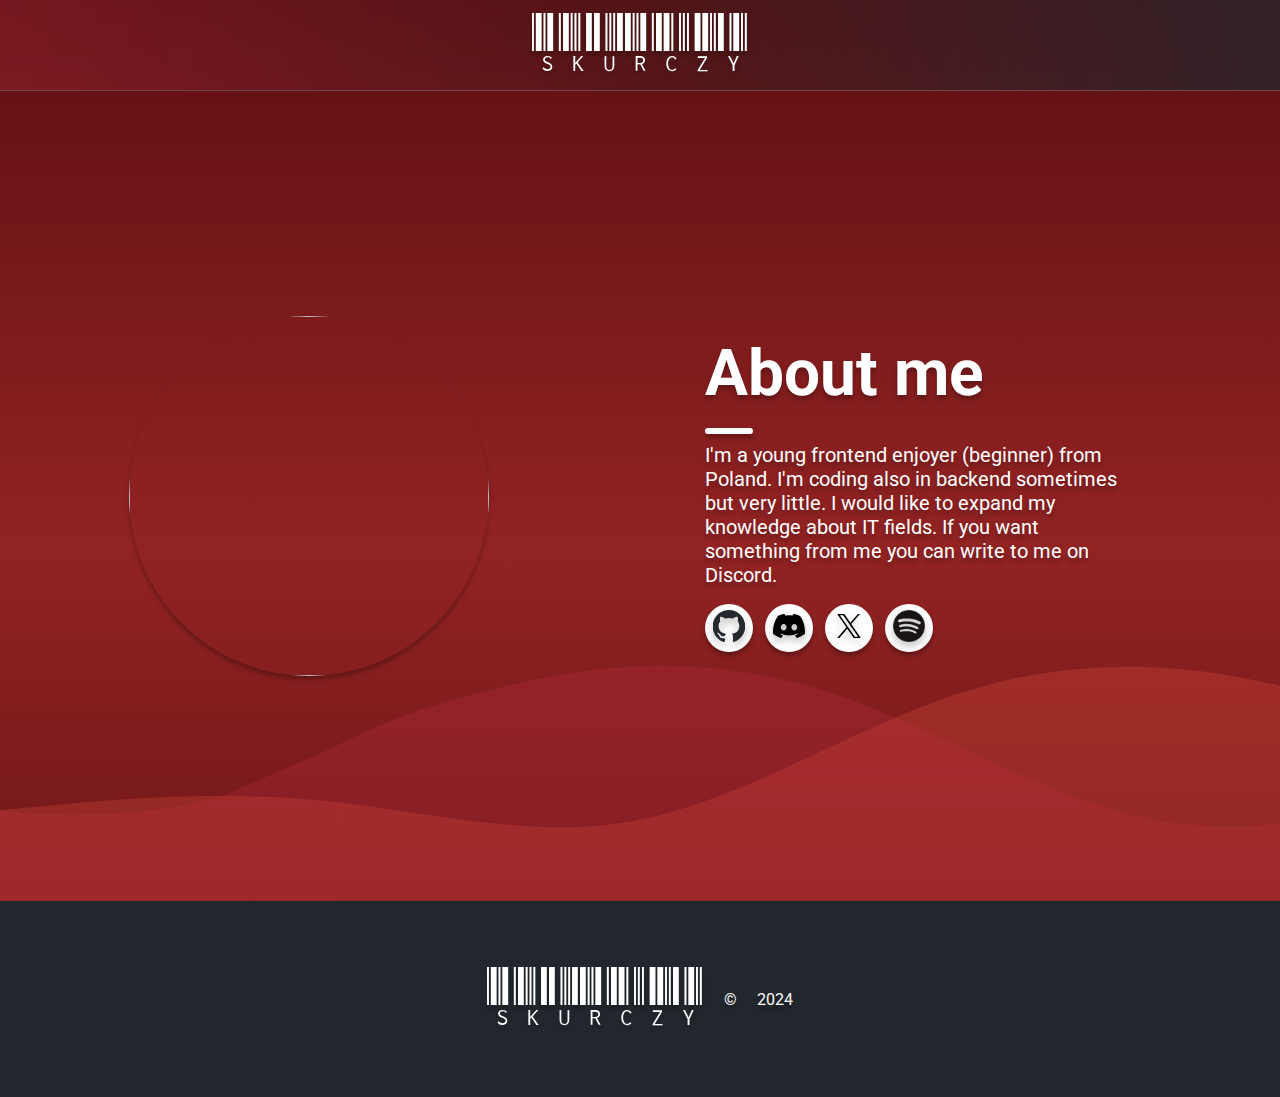
==== commit aff2eb46: "Page files" ====
--- a/about.html
+++ b/about.html
@@ -5,6 +5,7 @@
         <meta charset = 'utf-8'>
         <title>SKURCZY</title>
         <link rel = 'stylesheet' href = 'style.css'>
+        <link rel = 'icon' href = 'images/branding/tab-icon.svg'>
     </head>
     <body>
         <navbar class = 'navbar'>
@@ -22,7 +23,7 @@
                 <h1 class = 'title'>About me</h1>
                 <div class = 'underline'></div>
                 <div class = 'section-text'>
-                    <p>Lorem ipsum dolor sit amet, consectetur adipiscing elit, sed do eiusmod tempor incididunt ut labore et dolore magna aliqua. Rhoncus aenean vel elit scelerisque mauris. Fermentum posuere urna nec tincidunt praesent semper feugiat nibh. Justo donec enim diam vulputate ut. Consectetur libero id faucibus nisl tincidunt eget nullam non nisi.</p>
+                    <p>I'm a young frontend enjoyer (beginner) from Poland. I'm coding also in backend sometimes but very little. I would like to expand my knowledge about IT fields. If you want something from me you can write to me on Discord.</p>
                 </div>
                 <div class = 'social-media-pins'>
                     <button id = 'github-pin'><span class = 'pin-icon'></span></button>
--- a/style.css
+++ b/style.css
@@ -148,7 +148,7 @@
 .first-wave {
     width: 100%;
     height: 33.575vh;
-    background: url(images/wave1.svg);
+    background: url(images/other/wave1.svg);
     background-size: cover;
     animation: waves 120s linear infinite;
     z-index: -1;
@@ -161,7 +161,7 @@
 .second-wave {
     width: 100%;
     height: 33.575vh;
-    background: url(images/wave2.svg);
+    background: url(images/other/wave2.svg);
     background-size: cover;
     animation: waves 20s linear infinite;
     z-index: -1;
@@ -275,7 +275,7 @@
 .github-section {
     width: 100%;
     height: 66.321vh;
-    background: linear-gradient(to right, rgba(28, 33, 40, 0.9), rgba(28, 33, 40, 0.6), rgba(28, 33, 40, 0.9)), url(images/github-background.svg);
+    background: linear-gradient(to right, rgba(28, 33, 40, 0.9), rgba(28, 33, 40, 0.6), rgba(28, 33, 40, 0.9)), url(images/backgrounds/github-background.svg);
     background-repeat: no-repeat;
     background-size: cover;
     display: flex;
@@ -308,7 +308,7 @@
     width: 32px;
     height: 32px;
     margin: 0 8px -6px;
-    background-image: url(images/github-mark.svg);
+    background-image: url(images/logos/github-mark.svg);
     filter: drop-shadow(0 4px 4px rgba(0, 0, 0, 0.25));
     background-size: cover;
     background-position: center;
@@ -316,7 +316,7 @@
 }
 
 #github-button:hover .github-button-icon {
-    background-image: url(images/github-mark-white.svg);
+    background-image: url(images/logos/github-mark-white.svg);
     filter: drop-shadow(none);
     -webkit-animation: white-glow-svg 1s ease-in-out infinite alternate;
     -moz-animation: white-glow-svg 1s ease-in-out infinite alternate;
@@ -330,7 +330,7 @@
 .discord-section {
     width: 100%;
     height: 66.321vh;
-    background: linear-gradient(to left, rgba(28, 33, 40, 0.9), rgba(28, 33, 40, 0.6), rgba(28, 33, 40, 0.9)), url(images/discord-background.png);
+    background: linear-gradient(to left, rgba(28, 33, 40, 0.9), rgba(28, 33, 40, 0.6), rgba(28, 33, 40, 0.9)), url(images/backgrounds/discord-background.png);
     background-repeat: no-repeat;
     background-size: cover;
     display: flex;
@@ -363,7 +363,7 @@
     width: 42px;
     height: 32px;
     margin: 0 8px -6px;
-    background-image: url(images/discord-mark-black.svg);
+    background-image: url(images/logos/discord-mark-black.svg);
     filter: drop-shadow(0 4px 4px rgba(0, 0, 0, 0.25));
     background-size: cover;
     background-position: center;
@@ -371,7 +371,7 @@
 }
 
 #discord-button:hover .discord-button-icon {
-    background-image: url(images/discord-mark-white.svg);
+    background-image: url(images/logos/discord-mark-white.svg);
     filter: drop-shadow(none);
     -webkit-animation: white-glow-svg 1s ease-in-out infinite alternate;
     -moz-animation: white-glow-svg 1s ease-in-out infinite alternate;
@@ -436,6 +436,7 @@
     display: flex;
     flex-direction: column;
     align-items: center;
+    height: 16.891vh;
 }
 
 .projects-title h1 {
@@ -548,7 +549,7 @@
 #github-pin .pin-icon {
     width: 32px;
     height: 32px;
-    background: url('images/github-mark.svg');
+    background: url('images/logos/github-mark.svg');
     filter: drop-shadow(0 4px 4px rgba(0, 0, 0, 0.25));
     background-size: cover;
     background-position: center;
@@ -563,7 +564,7 @@
 }
 
 #github-pin:hover  .pin-icon{
-    background: url('images/github-mark-white.svg');
+    background: url('images/logos/github-mark-white.svg');
     background-size: cover;
     background-position: center;
     display: inline-block;
@@ -578,7 +579,7 @@
 #discord-pin .pin-icon {
     width: 32px;
     height: 24px;
-    background: url('images/discord-mark-black.svg');
+    background: url('images/logos/discord-mark-black.svg');
     filter: drop-shadow(0 4px 4px rgba(0, 0, 0, 0.25));
     background-size: cover;
     background-position: center;
@@ -593,7 +594,7 @@
 }
 
 #discord-pin:hover  .pin-icon{
-    background: url('images/discord-mark-white.svg');
+    background: url('images/logos/discord-mark-white.svg');
     background-size: cover;
     background-position: center;
     display: inline-block;
@@ -608,7 +609,7 @@
 #x-pin .pin-icon {
     width: 24px;
     height: 24px;
-    background: url('images/x-logo-black.svg');
+    background: url('images/logos/x-logo-black.svg');
     filter: drop-shadow(0 4px 4px rgba(0, 0, 0, 0.25));
     background-size: cover;
     background-position: center;
@@ -623,7 +624,7 @@
 }
 
 #x-pin:hover  .pin-icon{
-    background: url('images/x-logo-white.svg');
+    background: url('images/logos/x-logo-white.svg');
     background-size: cover;
     background-position: center;
     display: inline-block;
@@ -638,7 +639,7 @@
 #spotify-pin .pin-icon {
     width: 32px;
     height: 32px;
-    background: url('images/spotify-logo-black.png');
+    background: url('images/logos/spotify-logo-black.png');
     filter: drop-shadow(0 4px 4px rgba(0, 0, 0, 0.25));
     background-size: cover;
     background-position: center;
@@ -653,7 +654,7 @@
 }
 
 #spotify-pin:hover  .pin-icon{
-    background: url('images/spotify-logo-white.png');
+    background: url('images/logos/spotify-logo-white.png');
     background-size: cover;
     background-position: center;
     display: inline-block;
@@ -667,7 +668,7 @@
 
 .project-info {
     width: 100%;
-    height: 90.052vh;
+    height: 73.161vh;
     display: flex;
     justify-content: center;
     align-items: center;
@@ -679,27 +680,32 @@
     height: 292.5px;
     border-radius: 32px;
     box-shadow: 0 4px 4px rgba(0, 0 ,0, 0.25);
-    margin: 0 95px 0
+    margin: 0 95px 0;
+    transition: 0.5s;
+}
+
+.project-info img:hover {
+    transform: translateY(-20px);
+    cursor: pointer;
 }
 
 .project-info-content {
-    width: 420px;
-    height: 320px;
     margin: 0 121px 0;
 }
 
 .project-info-stats {
-    margin: 32px 0 36px;
-}
-
-.project-info-stats-dev-time {
+    margin: 24px 0 28px;
+    z-index: 2;
+}
+
+.project-info-stats-left {
     width: 200px;
     height: 64px;
     border-radius: 64px 0 0 64px;
     margin: 0 -4px 0;
 }
 
-.project-info-stats-lines-of-codes {
+.project-info-stats-right {
     width: 200px;
     height: 64px;
     border-radius: 0 64px 64px 0;
@@ -717,6 +723,27 @@
     font-weight: 700;
 }
 
+.skurczycom-section-2 {
+    background: rgba(34, 39, 46, 1);
+}
+
+.project-info .underline {
+    margin: 17px 0 12px;
+}
+
+.project-info-stats button:hover .project-info-stats-big-text {
+    color: #FFFFFF;
+    animation: white-glow 2s infinite alternate;
+    -moz-animation: white-glow 2s infinite alternate;
+    -webkit-animation: white-glow 2s infinite alternate;
+}
+
+.project-info-stats button:hover .project-info-stats-small-text {
+    color: #FFFFFF;
+    animation: white-glow 2s infinite alternate;
+    -moz-animation: white-glow 2s infinite alternate;
+    -webkit-animation: white-glow 2s infinite alternate;
+}
 
 
 /* animations */
@@ -757,15 +784,6 @@
     }
 }
 
-@-webkit-keyframes error-levitating {
-    from {
-        transform: translateY(180px);
-    }
-    to {
-        transform: translateY(210px);
-    }
-}
-
 @-webkit-keyframes waves {
     0% {
         background-position-x: 0;
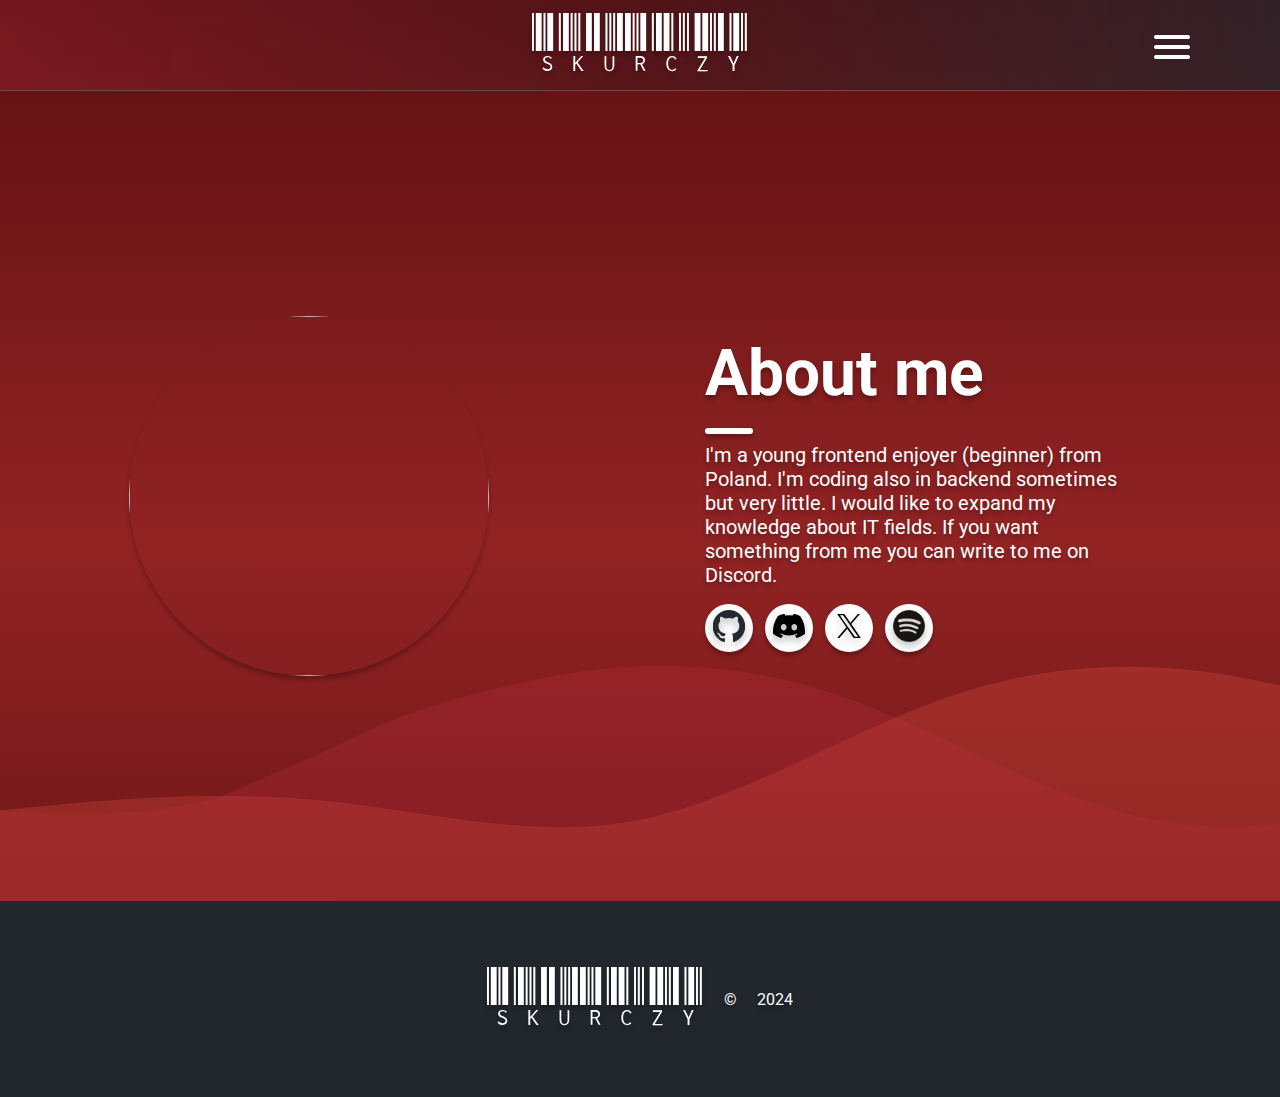
==== commit 4be9c0f5: "1.1 Update" ====
--- a/about.html
+++ b/about.html
@@ -1,7 +1,8 @@
 <!DOCTYPE html>
 <html lang = 'en'>
     <head>
-        <meta name = 'Description' content = 'Skurczy'>
+        <meta name = 'Description' content = 'Welcome to my own website. Here you can find my portfolio and something about me.'>
+        <meta name = 'Keywords' content = 'skurczy, skurczybyk, skurczybyq, skurczy.com'>
         <meta charset = 'utf-8'>
         <title>SKURCZY</title>
         <link rel = 'stylesheet' href = 'style.css'>
@@ -12,6 +13,15 @@
             <div class = 'navbar-container'>
                 <div id = 'navbar-logo'>
                     <h1>SKURCZY</h1>
+                </div>
+                <div class = 'navbar-menu'>
+                    <span id = 'navbar-menu-icon'>
+                    </span>
+                    <div id = 'navbar-menu-card'>
+                        <button id = 'homepage-navbar-menu-button'><span class = "icon">&lt; </span><span class = 'text'>Homepage</span></button>
+                        <button id = 'about-navbar-menu-button'><span class = "icon">&lt; </span><span class = 'text'>About me</span></button>
+                        <button id = 'portfolio-navbar-menu-button'><span class = "icon">&lt; </span><span class = 'text'>Portfolio</span></button>
+                    </div>
                 </div>
             </div>
             <div class = 'section-border'></div>
--- a/style.css
+++ b/style.css
@@ -1,4 +1,4 @@
-@import url('https://fonts.googleapis.com/css2?family=Libre+Barcode+39+Extended+Text&family=Roboto:wght@400;700&display=swap');
+@import url('https://fonts.googleapis.com/css2?family=Libre+Barcode+39+Extended+Text&family=Roboto:wght@400;700&family=Zilla+Slab:wght@500&display=swap');
 
 /* bodies */
 
@@ -7,13 +7,7 @@
     background-attachment: local;
     background-repeat: no-repeat;
     background-size: cover;
-}
-
-.project-page-body {
-    background: linear-gradient(#22272E, #22272E, #5d0f12, #922323, #5d0f12);
-    background-attachment: local;
-    background-repeat: no-repeat;
-    background-size: cover;
+    overflow-x: hidden;
 }
 
 * {
@@ -21,7 +15,7 @@
     margin: 0;
     padding: 0;
     font-family: 'Roboto', sans-serif;
-    text-shadow: 0 4px 4px rgba(0, 0 ,0, 0.25)
+    text-shadow: 0 4px 4px rgba(0, 0 ,0, 0.25);
 }
 
 
@@ -29,31 +23,31 @@
 /* global elements */
 
 h1 {
-    font-size: 64px;
+    font-size: 4em;
     font-weight: 700;
     color: #FFFFFF;
 }
 
 h2 {
-    font-size: 40px;
+    font-size: 2.5em;
     font-weight: 700;
     color: #FFFFFF;
 }
 
 h3 {
-    font-size: 36px;
+    font-size: 2.25em;
     font-weight: 700;
     color: #FFFFFF;
 }
 
 p {
-    font-size: 20px;
+    font-size: 1.25em;
     font-weight: 400;
     color: #FFFFFF;
 }
 
 a {
-    font-size: 20px;
+    font-size: 1.25em;
     color: #FFFFFF;
     text-decoration: none;
 }
@@ -70,8 +64,6 @@
     width: 200px;
     height: 64px;
     border-radius: 64px;
-    justify-content: center;
-    align-items: center;
     background-color: #FFFFFF;
     border-color: #BE3144;
     border-style: none;
@@ -90,21 +82,21 @@
 button:hover .button-text {
     color: #FFFFFF;
     text-shadow: none;
-    -webkit-animation: white-glow 1s ease-in-out infinite alternate;
-    -moz-animation: white-glow 1s ease-in-out infinite alternate;
-    animation: white-glow 1s ease-in-out infinite alternate;
+    -webkit-animation: text-white-glow 1s ease-in-out infinite alternate;
+    -moz-animation: text-white-glow 1s ease-in-out infinite alternate;
+    animation: text-white-glow 1s ease-in-out infinite alternate;
 }
 
 button:hover p {
     color: #FFFFFF;
     text-shadow: none;
-    -webkit-animation: white-glow 1s ease-in-out infinite alternate;
-    -moz-animation: white-glow 1s ease-in-out infinite alternate;
-    animation: white-glow 1s ease-in-out infinite alternate;
+    -webkit-animation: text-white-glow 1s ease-in-out infinite alternate;
+    -moz-animation: text-white-glow 1s ease-in-out infinite alternate;
+    animation: text-white-glow 1s ease-in-out infinite alternate;
 }
 
 .button-text {
-    font-size: 24px;
+    font-size: 1.75em;
     font-weight: 700;
     color: #000000;
     margin: 0 8px 0;
@@ -120,9 +112,9 @@
 
 .glowing-title {
     margin: 0 0 17px;
-    -webkit-animation: white-glow 2s ease-in-out infinite alternate;
-    -moz-animation: white-glow 2s ease-in-out infinite alternate;
-    animation: white-glow 2s ease-in-out infinite alternate;
+    -webkit-animation: text-white-glow 2s ease-in-out infinite alternate;
+    -moz-animation: text-white-glow 2s ease-in-out infinite alternate;
+    animation: text-white-glow 2s ease-in-out infinite alternate;
 }
 
 .underline {
@@ -190,7 +182,7 @@
     display: flex;
     justify-content: center;
     align-items: center;
-    background: linear-gradient(to right, rgba(190, 49, 68, 0.25), rgba(34, 39, 46, 0.2), rgba(34, 39, 46, 0.75)) ;
+    background: linear-gradient(to right, rgba(190, 49, 68, 0.25), rgba(34, 39, 46, 0.2), rgba(34, 39, 46, 0.75));
     -webkit-backdrop-filter: blur(4px);
     backdrop-filter: blur(4px);
 }
@@ -211,6 +203,74 @@
     text-shadow: 0 0 60px #FF0000;
 }
 
+.navbar-menu {
+    position: absolute;
+    right: 36px;
+}
+
+#navbar-menu-icon {
+    width: 48px;
+    height: 48px;
+    transition: 0.3s;
+    background: url(images/other/navbar-menu-open.svg);
+    background-size: cover;
+    position: absolute;
+    right: 48px;
+    top: -22px;
+}
+
+#navbar-menu-icon:hover {
+    cursor: pointer;
+}
+
+#navbar-menu-card {
+    position: absolute;
+    height: 90.052vh;
+    top: 49px;
+    right: -356px;
+    width: 320px;
+    background: linear-gradient(-45deg, rgba(34, 39, 46, 0.5), rgba(34, 39, 46, 0.85));
+    padding: 0 16px 0 16px;
+    transition: 0.3s;
+    opacity: 0;
+    -webkit-backdrop-filter: blur(4px);
+    backdrop-filter: blur(4px);
+}
+
+#navbar-menu-card button {
+    width: 100%;
+    background: rgba(125, 125, 125, 0.2);
+    box-shadow: none;
+    margin: 24px 0 0;
+    border-radius: 16px;
+    border-width: 2px;
+    border-style: solid;
+    border-color: rgba(34, 39, 46, 0.5);
+    padding: 0 0 0 24px;
+    display: none;
+    align-items: center;
+}
+
+#navbar-menu-card button .text {
+    font-size: 20px;
+    color: #FFFFFF;
+    margin: 0 0 0 32px;
+}
+
+#navbar-menu-card button .icon {
+    font-family: 'Zilla Slab', serif;
+    font-weight: 500;
+    font-size: 28px;
+    color: #FFFFFF;
+}
+
+#navbar-menu-card button:hover {
+    box-shadow: 0 0 60px #BE3144;
+    border-color: #BE3144;
+    -webkit-animation: text-white-glow 1s ease-in-out infinite alternate;
+    -moz-animation: text-white-glow 1s ease-in-out infinite alternate;
+    animation: text-white-glow 1s ease-in-out infinite alternate;
+}
 
 
 /* projects */
@@ -231,7 +291,7 @@
 }
 
 .projects-section-icon {
-    font-size: 307px;
+    font-size: 19.1875em;
     font-weight: 700;
     color: #FFFFFF;
     margin: 0 95px 0
@@ -261,13 +321,6 @@
     margin: 0 -4px 0;
 }
 
-#projects-button:hover .projects-button-icon {
-    color: #FFFFFF;
-    -webkit-animation: white-glow 1s ease-in-out infinite alternate;
-    -moz-animation: white-glow 1s ease-in-out infinite alternate;
-    animation: white-glow 1s ease-in-out infinite alternate;
-}
-
 
 
 /* github */
@@ -284,8 +337,8 @@
 }
 
 .github-section img {
-    width: 368px;
-    height: 360px;
+    width: 38.135vh;
+    height: 37.306vh;
     filter: drop-shadow(0 4px 4px rgba(0, 0, 0,  0.25));
     margin: 0 121px 0;
 }
@@ -318,9 +371,9 @@
 #github-button:hover .github-button-icon {
     background-image: url(images/logos/github-mark-white.svg);
     filter: drop-shadow(none);
-    -webkit-animation: white-glow-svg 1s ease-in-out infinite alternate;
-    -moz-animation: white-glow-svg 1s ease-in-out infinite alternate;
-    animation: white-glow-svg 1s ease-in-out infinite alternate;
+    -webkit-animation: svg-white-glow 1s ease-in-out infinite alternate;
+    -moz-animation: svg-white-glow 1s ease-in-out infinite alternate;
+    animation: svg-white-glow 1s ease-in-out infinite alternate;
 }
 
 
@@ -339,8 +392,8 @@
 }
 
 .discord-section img {
-    width: 475px;
-    height: 360px;
+    width: 49.223vh;
+    height: 37.306vh;
     filter: drop-shadow(0 4px 4px rgba(0, 0, 0,  0.25));
     margin: 0 95px 0;
 }
@@ -373,9 +426,9 @@
 #discord-button:hover .discord-button-icon {
     background-image: url(images/logos/discord-mark-white.svg);
     filter: drop-shadow(none);
-    -webkit-animation: white-glow-svg 1s ease-in-out infinite alternate;
-    -moz-animation: white-glow-svg 1s ease-in-out infinite alternate;
-    animation: white-glow-svg 1s ease-in-out infinite alternate;
+    -webkit-animation: svg-white-glow 1s ease-in-out infinite alternate;
+    -moz-animation: svg-white-glow 1s ease-in-out infinite alternate;
+    animation: svg-white-glow 1s ease-in-out infinite alternate;
 }
 
 
@@ -395,15 +448,15 @@
 footer h1 {
     font-family: 'Libre Barcode 39 Extended Text', cursive;
     font-weight: 400;
-    font-size: 64px;
+    font-size: 4em;
     text-align: center;
     word-spacing: 16px;
 }
 
 footer span {
     font-family: 'Roboto', sans-serif;
-    font-size: 400;
-    font-size: 16px;
+    font-weight: 400;
+    font-size: 0.25em;
 }
 
 .homepage-footer {
@@ -420,75 +473,6 @@
     background-size: auto;
 }
 
-
-
-/* projects page */
-
-.projects {
-    width: 100%;
-    height: 90.052vh;
-    position: relative;
-    display: flex;
-    flex-direction: column;
-}
-
-.projects-title {
-    display: flex;
-    flex-direction: column;
-    align-items: center;
-    height: 16.891vh;
-}
-
-.projects-title h1 {
-    margin: 64px 0 16px;
-}
-
-.websites-cards {
-    display: flex;
-}
-
-.card {
-    height: 400px;
-    width: 270px;
-    background: #22272E;
-    border-radius: 32px;
-    border-style: solid;
-    border-color: rgba(125, 125, 125, 0.5);
-    border-width: 1px;
-    display: flex;
-    flex-direction: column;
-    align-items: center;
-    margin: 64px 0 64px 64px;
-    transition: 0.5s;
-}
-
-.card img {
-    height: 250px;
-    width: 250px;
-    border-radius: 24px;
-    margin: 10px 0 0;
-    box-shadow: 0 4px 4px rgba(0, 0, 0, 0.25);
-}
-
-.card .underline {
-    margin: 14px 0 0;
-}
-
-.card h2 {
-    margin: 14px 0 0;
-}
-
-.card p {
-    margin: 14px 0 0;
-}
-
-.card:hover {
-    animation: red-glow 1s ease-in-out infinite alternate;
-    -moz-animation: red-glow 1s ease-in-out infinite alternate;
-    -webkit-animation: red-glow 1s ease-in-out infinite alternate;
-    transform: translateY(-20px);
-    cursor: pointer;
-}
 
 
 /* about page */
@@ -569,7 +553,7 @@
     background-position: center;
     display: inline-block;
     filter: drop-shadow(none);
-    animation: white-glow-svg 2s ease-in-out infinite alternate;
+    animation: svg-white-glow 2s ease-in-out infinite alternate;
 }
 
 #discord-pin {
@@ -599,7 +583,7 @@
     background-position: center;
     display: inline-block;
     filter: drop-shadow(none);
-    animation: white-glow-svg 2s ease-in-out infinite alternate;
+    animation: svg-white-glow 2s ease-in-out infinite alternate;
 }
 
 #x-pin {
@@ -629,7 +613,7 @@
     background-position: center;
     display: inline-block;
     filter: drop-shadow(none);
-    animation: white-glow-svg 2s ease-in-out infinite alternate;
+    animation: svg-white-glow 2s ease-in-out infinite alternate;
 }
 
 #spotify-pin {
@@ -659,7 +643,77 @@
     background-position: center;
     display: inline-block;
     filter: drop-shadow(none);
-    animation: white-glow-svg 2s ease-in-out infinite alternate;
+    animation: svg-white-glow 2s ease-in-out infinite alternate;
+}
+
+
+
+/* portfolio */
+
+.projects {
+    width: 100%;
+    height: 90.052vh;
+    position: relative;
+    display: flex;
+    flex-direction: column;
+}
+
+.projects-title {
+    display: flex;
+    flex-direction: column;
+    align-items: center;
+    height: 16.891vh;
+}
+
+.projects-title h1 {
+    margin: 64px 0 16px;
+}
+
+.websites-cards {
+    display: flex;
+}
+
+.card {
+    height: 400px;
+    width: 270px;
+    background: #22272E;
+    border-radius: 32px;
+    border-style: solid;
+    border-color: rgba(125, 125, 125, 0.5);
+    border-width: 1px;
+    display: flex;
+    flex-direction: column;
+    align-items: center;
+    margin: 64px 0 64px 64px;
+    transition: 0.5s;
+}
+
+.card img {
+    height: 250px;
+    width: 250px;
+    border-radius: 24px;
+    margin: 10px 0 0;
+    box-shadow: 0 4px 4px rgba(0, 0, 0, 0.25);
+}
+
+.card .underline {
+    margin: 14px 0 0;
+}
+
+.card h2 {
+    margin: 14px 0 0;
+}
+
+.card p {
+    margin: 14px 0 0;
+}
+
+.card:hover {
+    animation: red-glow 1s ease-in-out infinite alternate;
+    -moz-animation: red-glow 1s ease-in-out infinite alternate;
+    -webkit-animation: red-glow 1s ease-in-out infinite alternate;
+    transform: translateY(-20px);
+    cursor: pointer;
 }
 
 
@@ -718,7 +772,7 @@
 }
 
 .project-info-stats-big-text {
-    font-size: 28px;
+    font-size: 1.75em;
     color: #000000;
     font-weight: 700;
 }
@@ -733,22 +787,150 @@
 
 .project-info-stats button:hover .project-info-stats-big-text {
     color: #FFFFFF;
-    animation: white-glow 2s infinite alternate;
-    -moz-animation: white-glow 2s infinite alternate;
-    -webkit-animation: white-glow 2s infinite alternate;
+    animation: text-white-glow 2s infinite alternate;
+    -moz-animation: text-white-glow 2s infinite alternate;
+    -webkit-animation: text-white-glow 2s infinite alternate;
 }
 
 .project-info-stats button:hover .project-info-stats-small-text {
     color: #FFFFFF;
-    animation: white-glow 2s infinite alternate;
-    -moz-animation: white-glow 2s infinite alternate;
-    -webkit-animation: white-glow 2s infinite alternate;
+    animation: text-white-glow 2s infinite alternate;
+    -moz-animation: text-white-glow 2s infinite alternate;
+    -webkit-animation: text-white-glow 2s infinite alternate;
+}
+
+
+
+/* mobile devices */
+
+@media screen and (max-width: 1089px) {
+
+    /* homepage */
+
+    .projects-section {
+        flex-direction: column;
+    }
+
+    .projects-content {
+        display: flex;
+        justify-content: center;
+        align-items: center;
+        text-align: center;
+        flex-direction: column;
+    }
+
+    .github-section {
+        height: 50vh;
+    }
+
+    .github-content {
+        display: flex;
+        justify-content: center;
+        align-items: center;
+        text-align: center;
+        flex-direction: column;
+    }
+
+    .discord-section {
+        height: 50vh;
+    }
+
+    .discord-content {
+        display: flex;
+        justify-content: center;
+        align-items: center;
+        text-align: center;
+        flex-direction: column;
+    }
+
+    section img {
+        display: none;
+    }
+
+
+
+    /* about page */
+
+    .about {
+        flex-direction: column;
+    }
+
+    .about img {
+        display: block;
+        margin: 0 0 48px;
+    }
+
+    .about-content {
+        display: flex;
+        flex-direction: column;
+        justify-content: center;
+        align-items: center;
+        text-align: center;
+    }
+
+    .social-media-pins {
+        display: flex;
+        justify-content: center;
+    }
+
+
+
+    /* portfolio */
+
+    .websites-cards {
+        justify-content: center;
+        align-items: center;
+    }
+
+    .card {
+        width: 230px;
+        height: 330px;
+        margin: 64px 32px 0;
+    }
+
+    .card img {
+        display: block;
+        height: 200px;
+        width: 200px;
+    }
+
+    .card h2 {
+        font-size: 1.875em;
+    }
+
+    .projects-title h1 {
+        font-size: 3em;
+    }
+
+
+
+    /* projects pages */
+
+    .project-info {
+        flex-direction: column;
+        height: 100vh;
+    }
+
+    .project-info img {
+        display: flex;
+        width: 390px;
+        height: 219.375px;
+        margin: 32px 0px 32px;
+    }
+
+    .project-info-content {
+        display: flex;
+        justify-content: center;
+        align-items: center;
+        text-align: center;
+        flex-direction: column;
+    }
 }
 
 
 /* animations */
 
-@-webkit-keyframes white-glow {
+@-webkit-keyframes text-white-glow {
     from {
         text-shadow: 0;
     }
@@ -757,7 +939,7 @@
     }
 }
 
-@-webkit-keyframes white-glow-svg {
+@-webkit-keyframes svg-white-glow {
     from {
         filter: drop-shadow(0);
     }
@@ -788,11 +970,31 @@
     0% {
         background-position-x: 0;
     }
-    50% {
-        background-position-x: 720px;
-    }
     100% {
         background-position-x: 1920px;
+    }
+}
+
+@-webkit-keyframes navbar-menu-icon-rotate {
+    0% {
+        rotate: 0deg;
+    }
+    50% {
+        rotate: 180deg;
+    }
+    100% {
+        rotate: 360deg;
+    }
+}
+
+@-webkit-keyframes navbar-menu-card-slide-in {
+    0% {
+        transform: none;
+        display: none;
+    }
+    100% {
+        transform: translateX(-320px);
+        display: block;
     }
 }
 
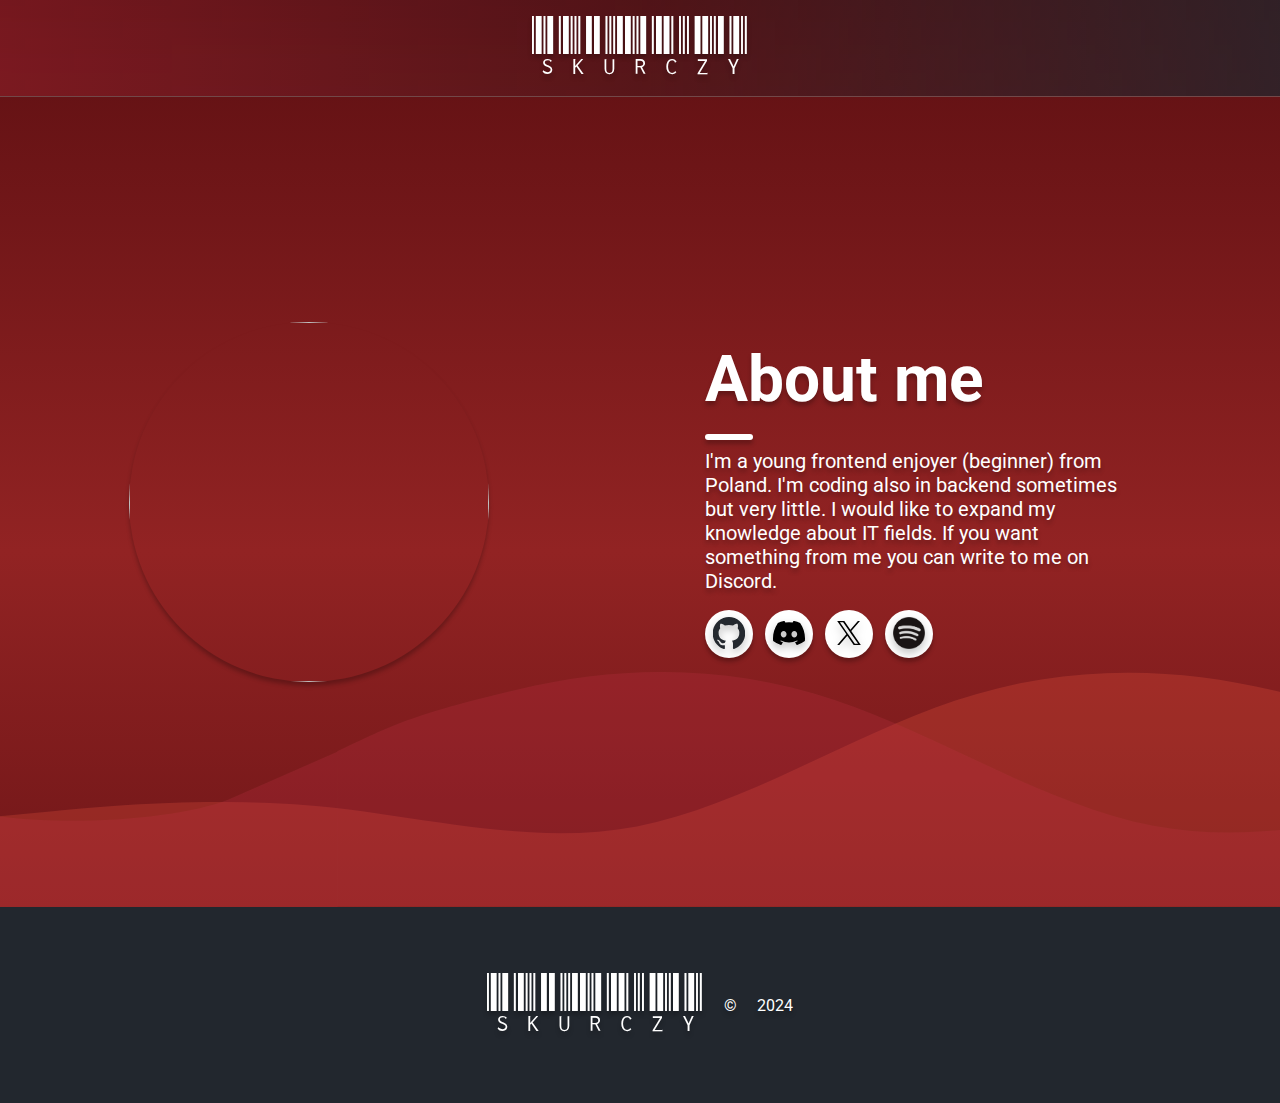
==== commit 3de2e982: "1.1.5 Update" ====
--- a/about.html
+++ b/about.html
@@ -14,7 +14,7 @@
                 <div id = 'navbar-logo'>
                     <h1>SKURCZY</h1>
                 </div>
-                <div class = 'navbar-menu'>
+                <!-- <div class = 'navbar-menu'>
                     <span id = 'navbar-menu-icon'>
                     </span>
                     <div id = 'navbar-menu-card'>
@@ -22,7 +22,7 @@
                         <button id = 'about-navbar-menu-button'><span class = "icon">&lt; </span><span class = 'text'>About me</span></button>
                         <button id = 'portfolio-navbar-menu-button'><span class = "icon">&lt; </span><span class = 'text'>Portfolio</span></button>
                     </div>
-                </div>
+                </div> -->
             </div>
             <div class = 'section-border'></div>
         </navbar>
--- a/style.css
+++ b/style.css
@@ -163,12 +163,16 @@
     left: 0;
 }
 
+.mobile-image {
+    display: none;
+}
+
 
 
 /*navbar*/
 
 .navbar {
-    height: 9.948vh;
+    height: 96px;
     width: 100%;
     position: sticky;
     top: 0;
@@ -177,7 +181,7 @@
 }
 
 .navbar-container {
-    height: 9.948vh;
+    height: 96px;
     width: 100%;
     display: flex;
     justify-content: center;
@@ -226,9 +230,10 @@
 #navbar-menu-card {
     position: absolute;
     height: 90.052vh;
-    top: 49px;
+    top: 5.078vh;
     right: -356px;
-    width: 320px;
+    width: 16.771vw;
+    min-width: 230px;
     background: linear-gradient(-45deg, rgba(34, 39, 46, 0.5), rgba(34, 39, 46, 0.85));
     padding: 0 16px 0 16px;
     transition: 0.3s;
@@ -239,6 +244,7 @@
 
 #navbar-menu-card button {
     width: 100%;
+    min-width: 200px;
     background: rgba(125, 125, 125, 0.2);
     box-shadow: none;
     margin: 24px 0 0;
@@ -309,7 +315,7 @@
     margin: 55px 0 0;
 }
 
-#projects-button {
+#portfolio-button {
     width: 150px;
     border-radius: 64px 0px 0px 64px;
     margin: 0 -4px 0;
@@ -547,7 +553,7 @@
     box-shadow: 0 0 60px #986ee2;
 }
 
-#github-pin:hover  .pin-icon{
+#github-pin:hover .pin-icon {
     background: url('images/logos/github-mark-white.svg');
     background-size: cover;
     background-position: center;
@@ -662,7 +668,7 @@
     display: flex;
     flex-direction: column;
     align-items: center;
-    height: 16.891vh;
+    height: 17.2vh;
 }
 
 .projects-title h1 {
@@ -677,7 +683,7 @@
     height: 400px;
     width: 270px;
     background: #22272E;
-    border-radius: 32px;
+    border-radius: 34px;
     border-style: solid;
     border-color: rgba(125, 125, 125, 0.5);
     border-width: 1px;
@@ -709,9 +715,9 @@
 }
 
 .card:hover {
-    animation: red-glow 1s ease-in-out infinite alternate;
-    -moz-animation: red-glow 1s ease-in-out infinite alternate;
-    -webkit-animation: red-glow 1s ease-in-out infinite alternate;
+    animation: box-red-glow 1s ease-in-out infinite alternate;
+    -moz-animation: box-red-glow 1s ease-in-out infinite alternate;
+    -webkit-animation: box-red-glow 1s ease-in-out infinite alternate;
     transform: translateY(-20px);
     cursor: pointer;
 }
@@ -800,10 +806,58 @@
 }
 
 
-
 /* mobile devices */
 
-@media screen and (max-width: 1089px) {
+@media screen and (-webkit-min-device-pixel-ratio: 1.5) and (max-width: 1023px), (width: 768px) {
+    /* global */
+
+    h1 {
+        font-size: 5.5em;
+    }
+
+    p {
+        font-size: 2.5em;
+    }
+
+    button {
+        height: 112px;
+        width: 320px;
+    }
+
+    .underline {
+        height: 8px;
+        width: 64px;
+    }
+
+    .button-text {
+        font-size: 3em;
+    }
+
+	.navbar-menu {
+        display: none;
+    }
+
+    .navbar {
+        height: 9.948vh;
+    }
+
+    .navbar-container {
+        height: 9.948vh;
+    }
+
+    #navbar-logo h1 {
+        font-size: 6.5em;
+    }
+
+    footer h1 {
+        font-size: 6.5em;
+    }
+
+    footer span {
+        font-size: 0.3em;
+    }
+
+    
 
     /* homepage */
 
@@ -811,6 +865,233 @@
         flex-direction: column;
     }
 
+    .projects-section-icon {
+        font-size: 24em;
+        margin: 0 95px 64px;
+    }
+
+    .projects-content {
+        width: 500px;
+        height: fit-content;
+        display: flex;
+        justify-content: center;
+        align-items: center;
+        text-align: center;
+        flex-direction: column;
+    }
+
+    .projects-about-buttons {
+        margin: 64px 0 0;
+    }
+
+    #portfolio-button {
+        width: 250px;
+    }
+
+    #about-button {
+        width: 250px;
+    }
+
+    .github-section {
+        height: 50vh;
+    }
+
+    .github-content {
+        display: flex;
+        justify-content: center;
+        align-items: center;
+        text-align: center;
+        flex-direction: column;
+        height: fit-content;
+    }
+
+    .github-button-icon {
+        width: 64px;
+        height: 63px;
+        margin: 0 8px -13px;
+    }
+
+    .discord-section {
+        height: 50vh;
+    }
+
+    .discord-content {
+        display: flex;
+        justify-content: center;
+        align-items: center;
+        text-align: center;
+        flex-direction: column;
+        height: fit-content;
+    }
+
+    .discord-button-icon {
+        width: 64px;
+        height: 46.5px;
+    }
+
+    section img {
+        display: none;
+    }
+
+
+
+    /* about page */
+
+    .about {
+        flex-direction: column;
+    }
+
+    .about img {
+        display: block;
+        width: 480px;
+        height: 480px;
+        margin: 0 0 48px;
+    }
+
+    .about-content {
+        display: flex;
+        flex-direction: column;
+        justify-content: center;
+        align-items: center;
+        text-align: center;
+        height: fit-content;
+    }
+
+    .social-media-pins {
+        display: flex;
+        justify-content: center;
+        width: fit-content;
+        margin: 64px 0 0;
+    }
+
+    .social-media-pins button {
+        width: 96px;
+        height: 96px;
+        margin: 0 12px 0 12px;
+    }
+
+    #github-pin .pin-icon {
+        width: 64px;
+        height: 63px;
+    }
+
+    #discord-pin .pin-icon {
+        width: 64px;
+        height: 48px;
+    }
+
+    #x-pin .pin-icon {
+        width: 48px;
+        height: 48px;
+    }
+
+    #spotify-pin .pin-icon {
+        width: 64px;
+        height: 64px;
+    }
+
+
+
+    /* portfolio */
+
+    .websites-cards {
+        justify-content: center;
+        align-items: center;
+    }
+
+    .card {
+        width: 345.6px !important;
+        height: 512px !important;
+        margin: 64px 32px 0;
+    }
+
+    .card img {
+        display: block !important;
+        height: 325.6px !important;
+        width: 325.6px !important;
+    }
+
+    .card h2 {
+        font-size: 3em !important;
+    }
+
+    .card p {
+        font-size: 2em !important;
+    }
+
+    .projects-title h1 {
+        font-size: 5.5em !important;
+    }
+
+
+
+    /* projects pages */
+
+    .projects-title {
+        height: 15vh;
+    }
+
+    .project-info-stats p {
+        line-height: 36px;
+    }
+
+    .project-info-stats-left {
+        height: 112px;
+        width: 320px;
+    }
+
+    .project-info-stats-right {
+        height: 112px;
+        width: 320px;
+    }
+
+    .project-info-stats-big-text {
+        font-size: 52px;
+    }
+
+    .project-info-stats-small-text {
+        font-size: 28px;
+    }
+
+    .project-info {
+        flex-direction: column;
+        height: 75.052vh !important;
+    }
+
+    .project-info img {
+        display: block;
+        width: 747px !important;
+        height: 420px !important;
+        margin: 64px 0 0 !important;
+    }
+
+    .desktop-image {
+        display: none !important;
+    }
+
+    .project-info-content {
+        display: flex;
+        justify-content: center;
+        align-items: center;
+        text-align: center;
+        flex-direction: column;
+    }
+}
+
+@media screen and (-webkit-min-device-pixel-ratio: 1.5) {
+    .navbar-menu {
+        display: none;
+    }
+}
+
+
+
+/* reduced browser window */
+
+@media screen and (max-width: 1150px), (-webkit-min-device-pixel-ratio: 1.5) {
+    .projects-section {
+        flex-direction: column;
+    }
     .projects-content {
         display: flex;
         justify-content: center;
@@ -818,11 +1099,9 @@
         text-align: center;
         flex-direction: column;
     }
-
     .github-section {
         height: 50vh;
     }
-
     .github-content {
         display: flex;
         justify-content: center;
@@ -830,11 +1109,9 @@
         text-align: center;
         flex-direction: column;
     }
-
     .discord-section {
         height: 50vh;
     }
-
     .discord-content {
         display: flex;
         justify-content: center;
@@ -842,24 +1119,20 @@
         text-align: center;
         flex-direction: column;
     }
-
     section img {
         display: none;
     }
 
 
-
     /* about page */
 
     .about {
         flex-direction: column;
     }
-
     .about img {
         display: block;
         margin: 0 0 48px;
     }
-
     .about-content {
         display: flex;
         flex-direction: column;
@@ -867,63 +1140,65 @@
         align-items: center;
         text-align: center;
     }
-
     .social-media-pins {
         display: flex;
         justify-content: center;
     }
 
 
-
     /* portfolio */
 
     .websites-cards {
         justify-content: center;
         align-items: center;
     }
-
     .card {
         width: 230px;
+        min-width: 230px;
         height: 330px;
         margin: 64px 32px 0;
     }
-
     .card img {
         display: block;
         height: 200px;
         width: 200px;
     }
-
     .card h2 {
         font-size: 1.875em;
     }
-
     .projects-title h1 {
         font-size: 3em;
     }
 
 
-
     /* projects pages */
 
     .project-info {
         flex-direction: column;
         height: 100vh;
     }
-
     .project-info img {
         display: flex;
         width: 390px;
         height: 219.375px;
         margin: 32px 0px 32px;
     }
-
     .project-info-content {
         display: flex;
         justify-content: center;
         align-items: center;
         text-align: center;
         flex-direction: column;
+    }
+
+    .desktop-image {
+        display: none !important;
+    }
+
+    @media screen and (max-width: 600px){
+        .card {
+            margin: 64px 8px 0;
+        }
     }
 }
 
@@ -948,7 +1223,7 @@
     }
 }
 
-@-webkit-keyframes red-glow {
+@-webkit-keyframes box-red-glow {
     from {
         box-shadow: 0 0 60px #FF0000;
     }
@@ -975,7 +1250,7 @@
     }
 }
 
-@-webkit-keyframes navbar-menu-icon-rotate {
+@-webkit-keyframes icon-rotate {
     0% {
         rotate: 0deg;
     }
@@ -987,7 +1262,7 @@
     }
 }
 
-@-webkit-keyframes navbar-menu-card-slide-in {
+@-webkit-keyframes slide-in {
     0% {
         transform: none;
         display: none;
